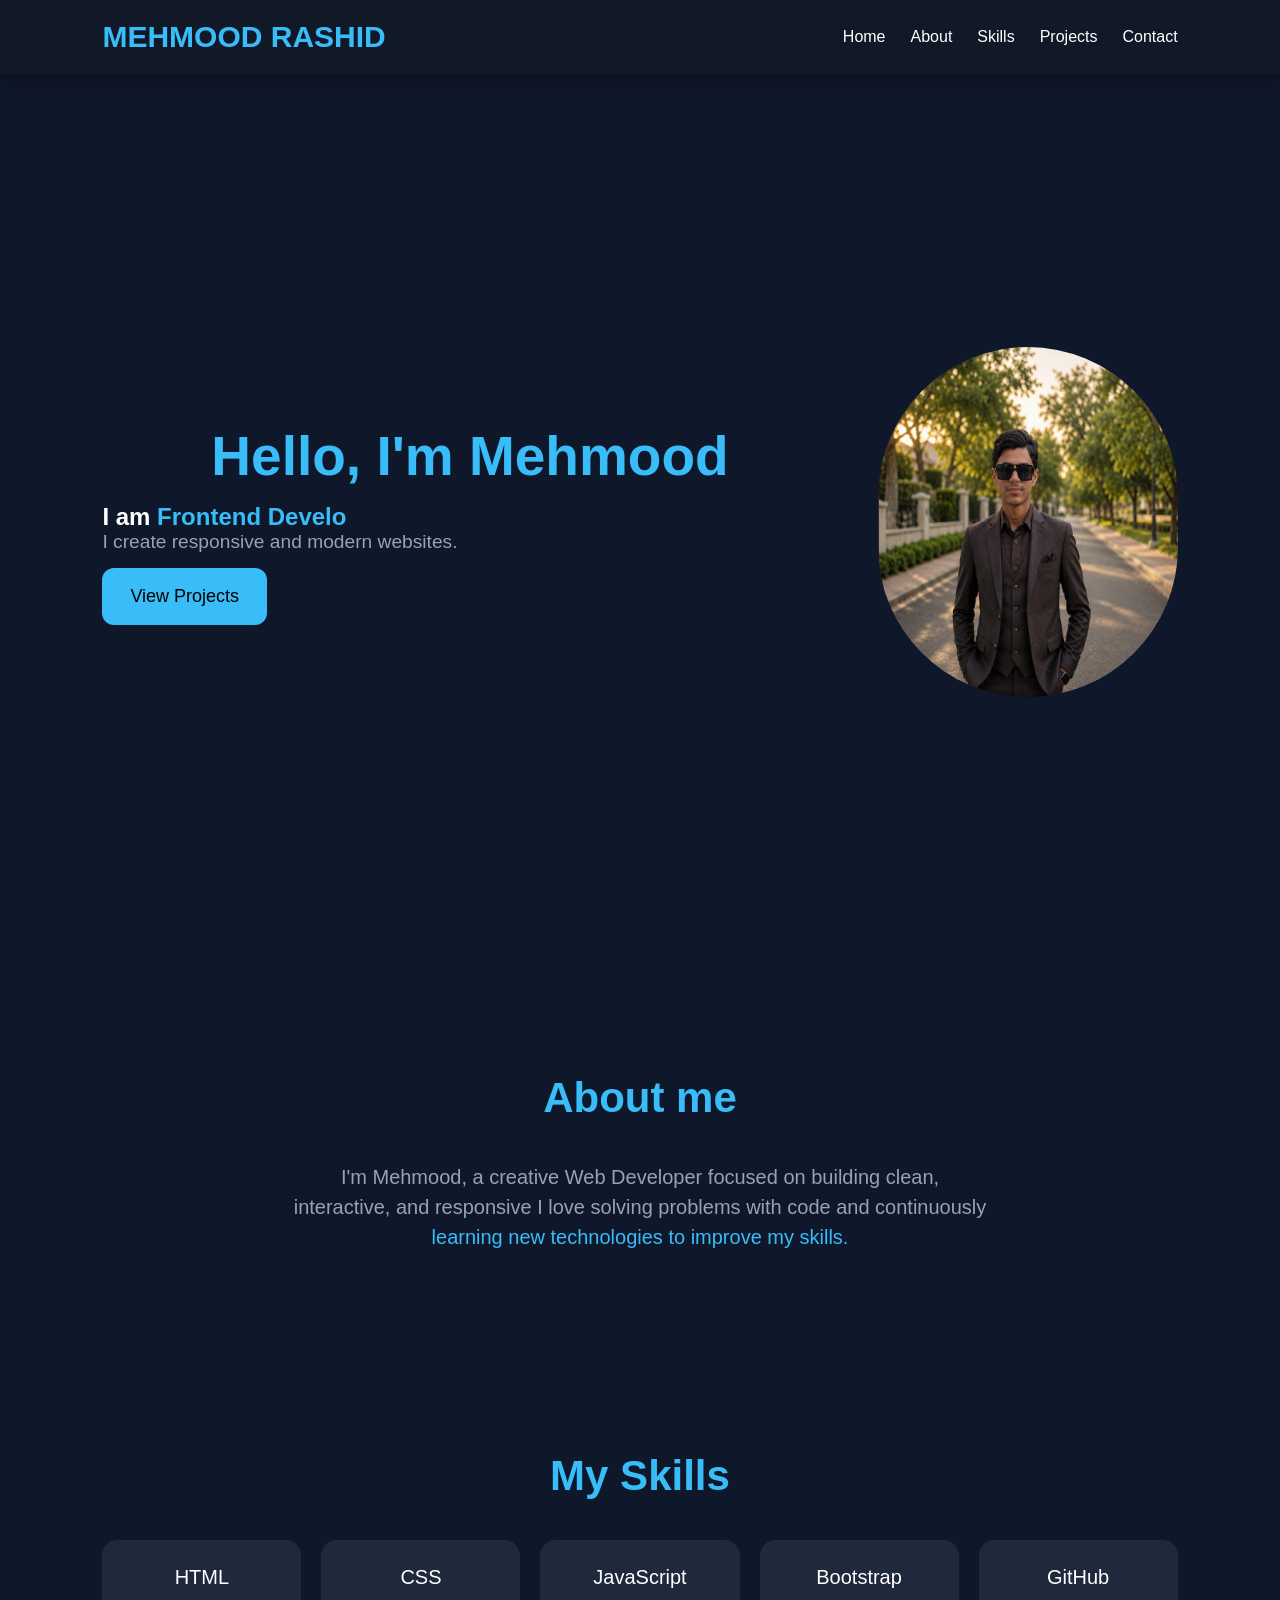
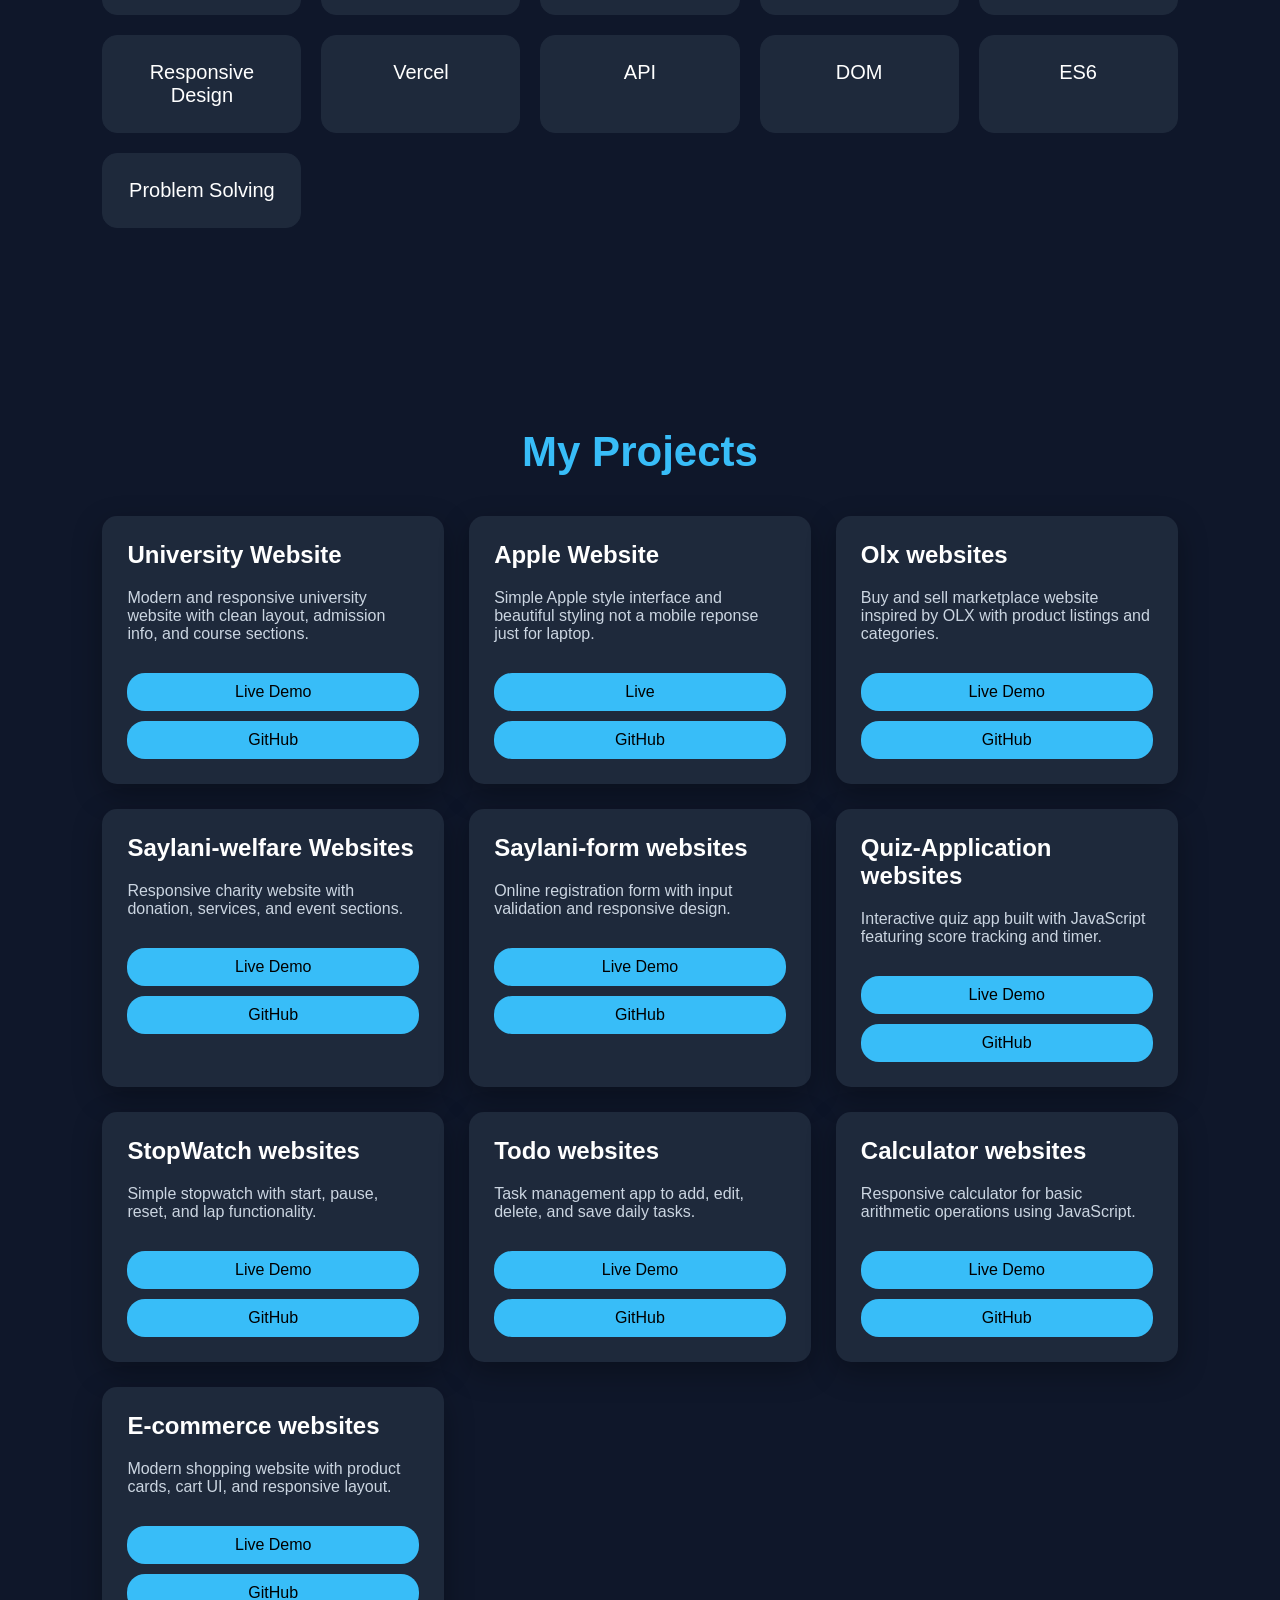
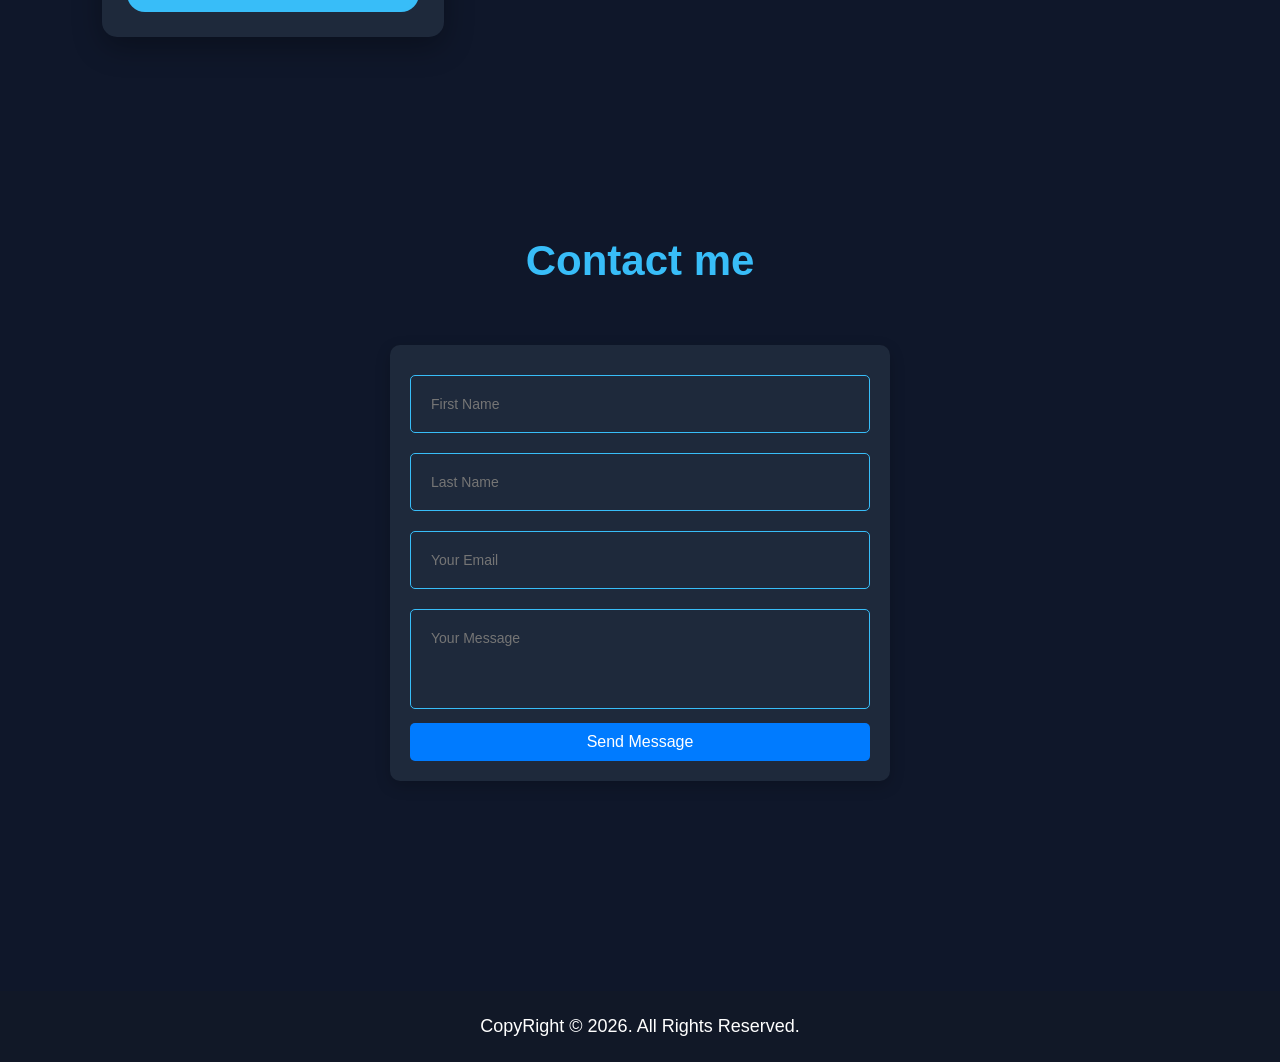
==== index.html @ 0c6c3f97 "clean portfolio update" ====
<!DOCTYPE html>
<html lang="en">

<head>
    <meta charset="UTF-8">
    <meta name="viewport" content="width=device-width, initial-scale=1.0">
    <title>Mehmood Portfolio</title>
    <link rel="stylesheet" href="style.css">
</head>

<body>

    <!-- Navbar -->
    <nav class="navbar">
        <h2> <span>MEHMOOD RASHID</span></h2>
        <ul id="menu">
            <li><a href="#home">Home</a></li>
            <li><a href="#about">About</a></li>
            <li><a href="#skills">Skills</a></li>
            <li><a href="#projects">Projects</a></li>
            <li><a href="#contact">Contact</a></li>
        </ul>
        <button onclick="toggleMenu()" class="toggelbtn">☰</button>

    </nav>

    <!-- Hero -->
    <section class="hero" id="home">
        <div class="left">

            <h1>Hello, I'm Mehmood</h1>
            <h2>I am <span id="text"></span></h2>
            <p>I create responsive and modern websites.</p>
            <a href="#projects" class="btn">View Projects</a>
        </div>

        <div class="right">
            <img src="./images/247036515.png">
        </div>
    </section>

    <section class="about" id="about">
        <h1>About me</h1>
        <p>I'm Mehmood, a creative Web Developer focused on building clean, interactive, and responsive I love solving
            problems with code and continuously <span>learning new technologies to improve my skills.</span>
        </p>
    </section>

    <section class="skills" id="skills">
        <h1>My Skills</h1>
        <div class="box-parent">
            <div class="box">HTML</div>
            <div class="box">CSS</div>
            <div class="box">JavaScript</div>
            <div class="box">Bootstrap</div>
            <div class="box">GitHub</div>
            <div class="box">Responsive Design</div>
            <div class="box">Vercel</div>
            <div class="box">API</div>
            <div class="box">DOM</div>
            <div class="box">ES6</div>
            <div class="box">Problem Solving</div>
        </div>
    </section>

    <section id="projects" class="projects">
        <h1>My Projects</h1>
        <div class="projects-parent">
            <div class="card">
                <h2>University Website</h2>
                <p>
                    Modern and responsive university website with clean layout, admission info, and course sections.</p>
                <a href="https://universitywebsites-sigma.vercel.app/" target="_blank" rel="noopener noreferrer">Live
                    Demo</a>
                <a href="https://github.com/mehmoodkhan308/HTML-AND-CSS-WEBSITES-ONLY/tree/main/university%20website"
                    target="_blank" rel="noopener noreferrer">GitHub</a>
            </div>

            <div class="card">
                <h2>Apple Website</h2>
                <p>Simple Apple style interface and beautiful styling not a mobile reponse just for laptop.
                </p>
                <a href="https://applecom-website.vercel.app/" target="_blank" rel="noopener noreferrer">Live</a>
                <a href="https://github.com/kashifkhanzada65/HTML-CSS-WEBSITES/tree/main/Apple" target="_blank"
                    rel="noopener noreferrer">GitHub</a>

            </div>

            <div class="card">
                <h2>Olx websites</h2>
                <p>Buy and sell marketplace website inspired by OLX with product listings and categories.</p>
                <a href="https://olxwebsites.vercel.app/" target="_blank" rel="noopener noreferrer">Live Demo</a>
                <a href="https://github.com/mehmoodkhan308/HTML-AND-CSS-WEBSITES-ONLY/tree/main/OLX.COM%24%24"
                    target="_blank" rel="noopener noreferrer">GitHub</a>
            </div>

            <div class="card">
                <h2>Saylani-welfare Websites</h2>
                <p>Responsive charity website with donation, services, and event sections.</p>
                <a href="https://saylani-welfare-website.vercel.app/" target="_blank" rel="noopener noreferrer">Live
                    Demo</a>
                <a href="https://github.com/mehmoodkhan308/HTML-AND-CSS-WEBSITES-ONLY/tree/main/saylani%20welfare"
                    target="_blank" rel="noopener noreferrer">GitHub</a>
            </div>

            <div class="card">
                <h2>Saylani-form websites</h2>
                <p>Online registration form with input validation and responsive design.</p>
                <a href="https://saylani-form-theta.vercel.app/" target="_blank" rel="noopener noreferrer">Live Demo</a>
                <a href="https://github.com/mehmoodkhan308/HTML-AND-CSS-WEBSITES-ONLY/tree/main/Saylani%20form"
                    target="_blank" rel="noopener noreferrer">GitHub</a>
            </div>


            <div class="card">
                <h2>Quiz-Application websites</h2>
                <p>Interactive quiz app built with JavaScript featuring score tracking and timer.</p>
                <a href="https://quizwebsites.vercel.app/" target="_blank" rel="noopener noreferrer">Live Demo</a>
                <a href="https://github.com/mehmoodkhan308/HTML-OR-CSS-AND-JAVASCRIPT/tree/main/Quiz%20Application"
                    target="_blank" rel="noopener noreferrer">GitHub</a>
            </div>


            <div class="card">
                <h2>StopWatch websites</h2>
                <p>Simple stopwatch with start, pause, reset, and lap functionality.</p>
                <a href="https://stopwatchwebsites.vercel.app/" target="_blank" rel="noopener noreferrer">Live Demo</a>
                <a href="https://github.com/mehmoodkhan308/HTML-OR-CSS-AND-JAVASCRIPT/tree/main/StopWatch"
                    target="_blank" rel="noopener noreferrer">GitHub</a>
            </div>

            <div class="card">
                <h2>Todo websites</h2>
                <p>Task management app to add, edit, delete, and save daily tasks.</p>
                <a href="https://todowebsites.vercel.app/" target="_blank" rel="noopener noreferrer">Live Demo</a>
                <a href="https://github.com/mehmoodkhan308/HTML-OR-CSS-AND-JAVASCRIPT/tree/main/Todo%20websites"
                    target="_blank" rel="noopener noreferrer">GitHub</a>
            </div>



            <div class="card">
                <h2>Calculator websites</h2>
                <p>Responsive calculator for basic arithmetic operations using JavaScript.</p>
                <a href="https://calculator-websites.vercel.app/" target="_blank" rel="noopener noreferrer">Live
                    Demo</a>
                <a href="https://github.com/mehmoodkhan308/HTML-OR-CSS-AND-JAVASCRIPT/tree/main/calculator"
                    target="_blank" rel="noopener noreferrer">GitHub</a>
            </div>


            <div class="card">
                <h2>E-commerce websites</h2>
                <p>Modern shopping website with product cards, cart UI, and responsive layout.</p>
                <a href="https://e-comers-websites.vercel.app/" target="_blank" rel="noopener noreferrer">Live Demo</a>
                <a href="https://github.com/mehmoodkhan308/HTML-OR-CSS-AND-JAVASCRIPT/tree/main/e%20comers%20websites"
                    target="_blank" rel="noopener noreferrer">GitHub</a>
            </div>
        </div>
    </section>















    <!-- contact -->
    <section id="contact">
        <h1>Contact me</h1>
        <form action="https://formspree.io/f/mlgazkve" method="POST">

            <input type="text" name="firstName" placeholder="First Name" required>

            <input type="text" name="lastName" placeholder="Last Name" required>

            <input type="email" name="email" placeholder="Your Email" required>

            <textarea name="message" placeholder="Your Message" required></textarea>

            <button type="submit">Send Message</button>





        </form>
    </section>

    <footer>
        <p>CopyRight © 2026. All Rights Reserved.</p>
    </footer>




</body>
<script src="app.js"></script>

</html>
---- style.css ----
* {
    margin: 0px;
    padding: 0px;
    box-sizing: border-box;
    font-family: Arial, Helvetica, sans-serif;
    scroll-behavior: smooth;
}

body {
    background: #0f172a;
    color: white;
}

/* navbar */
nav {
    display: flex;
    justify-content: space-between;
    align-items: center;
    z-index: 1000;
    padding: 20px 8%;
    position: sticky;
    top: 0;
    backdrop-filter: blur(10px);
    background: #111827;
    box-shadow: 0 5px 20px rgba(0, 0, 0, 0.3);
}

.logo {
    color: gold;
}

nav ul {
    display: flex;
    list-style: none;
    gap: 25px;

}

nav ul li a {
    text-decoration: none;
    color: white;

}

nav ul li a:hover {
    color: #38bdf8;
}

nav h2 {
    font-size: 30px;
    color: #38bdf8;
}

/* hero */
.hero {
    display: flex;
    justify-content: space-between;
    align-items: center;
    padding: 0px 8%;
    min-height: 100vh;
    flex-wrap: wrap;
    gap: 40px;

}

.left h1 {
    font-size: 55px;
    color: #38bdf8;
    margin-bottom: 15px;
    padding: 0px 30px;
}

.right img {
    width: 300px;
    border-radius: 300px;
    max-width: 100%;
    height: 350px;



}

.left {
    flex: 1;
}

.left h3 {
    font-size: x-large;
    margin-bottom: 15px;
    color: #cbd5e1;
}

.left span {
    color: #38bdf8;
}

.left p {
    font-size: larger;
    color: #94a3b8;
    margin-bottom: 15px;
}

.btn {
    display: inline-block;
    padding: 18px 28px;
    background: #38bdf8;
    border-radius: 12px;
    text-decoration: none;
    color: black;
    font-size: 18px;
    transition: .3s;

}

.btn:hover {
    transform: scale(1.05);
}

span {
    color: #38bdf8;
}

/* section */
section {
    padding: 100px 8%;
}

section h1 {
    text-align: center;
    font-size: 42px;
    margin-bottom: 40px;
    color: #38bdf8;
}

.about p {
    color: #94a3b8;
    margin: auto;
    max-width: 700px;
    text-align: center;
    font-size: 20px;
    line-height: 1.5;


}

/* about */
.section {
    padding: 28px 8%;
}


.box-parent {
    display: grid;
    grid-template-columns: repeat(auto-fit, minmax(180px, 1fr));
    gap: 20px;
}

.box {
    border: 1px solid #1e293b;
    border-radius: 15px;
    text-align: center;
    padding: 25px;
    background: #1e293b;
    width: 100%;
    font-size: 20px;
    transition: .3s;

}

.box:hover {
    background: #38bdf8;
    transform: translateY(-10px);
}

/* projects */
.projects-parent {
    display: grid;
    grid-template-columns: repeat(auto-fit, minmax(280px, 1fr));
    gap: 25px;
}


.card {
    background: #1e293b;
    padding: 25px;
    border-radius: 15px;
    transition: .3s;
    box-shadow: 0px 10px 30px rgba(0, 0, 0, 0.3);

}

.card:hover {
    transform: translateY(-10px);
}

.card h2 {
    margin-bottom: 20px;
}

.card p {
    color: #cbd5e1;
    margin-bottom: 20px;
}

.card a {
    display: inline-block;
    text-decoration: none;
    padding: 10px 18px;
    background: #38bdf8;
    color: black;
    margin-right: 10px;
    margin-top: 10px;
    border-radius: 18px;
    width: 100%;
    text-align: center;
}

/* Form box */
form {
    max-width: 500px;
    width: 100%;
    margin: 60px auto;
    background: #1e293b;
    padding: 20px;
    border-radius: 10px;
    box-shadow: 0 5px 15px rgba(0, 0, 0, 0.2);

}




/* Inputs + textarea */
input,
textarea {
    width: 100%;
    margin: 10px 0;
    padding: 20px;
    border: 1px solid #38bdf8;
    border-radius: 5px;
    font-size: 14px;
    background: #1e293b;
    color: white;
}

/* Textarea height */
textarea {
    height: 100px;
    resize: none;

}

/* Button */
button {
    width: 100%;
    padding: 10px;
    background: #007BFF;
    color: white;
    border: none;
    border-radius: 5px;
    font-size: 16px;
    cursor: pointer;
}

button:hover {
    background: #38bdf8;
    transform: scale(1.05);
}


.toggelbtn {
    display: none;
    background: none;
    font-size: 28px;
    border: none;
    cursor: pointer;
    width: auto;
    color: white;


}


footer {
    background: #111827;
    padding: 25px;
    text-align: center;
    font-size: 18px;
    margin-top: 50px;
}


#text {
    color: #38bdf8;
    font-weight: bold;
}



@media(max-width:768px) {

    .navbar ul {
        position: absolute;
        top: 0;
        right: -260px;
        width: 200px;
        height: 100vh;
        background: #1e293b;
        flex-direction: column;
        padding-top: 40px;
        gap: 20px;
        transition: 0.4s ease;
        z-index: 999;
        text-align: center;
    }

    /* when active */
    .navbar ul.show {
        right: 0px;
    }

    .toggelbtn {
        display: block;
        z-index: 1000;
    }
}
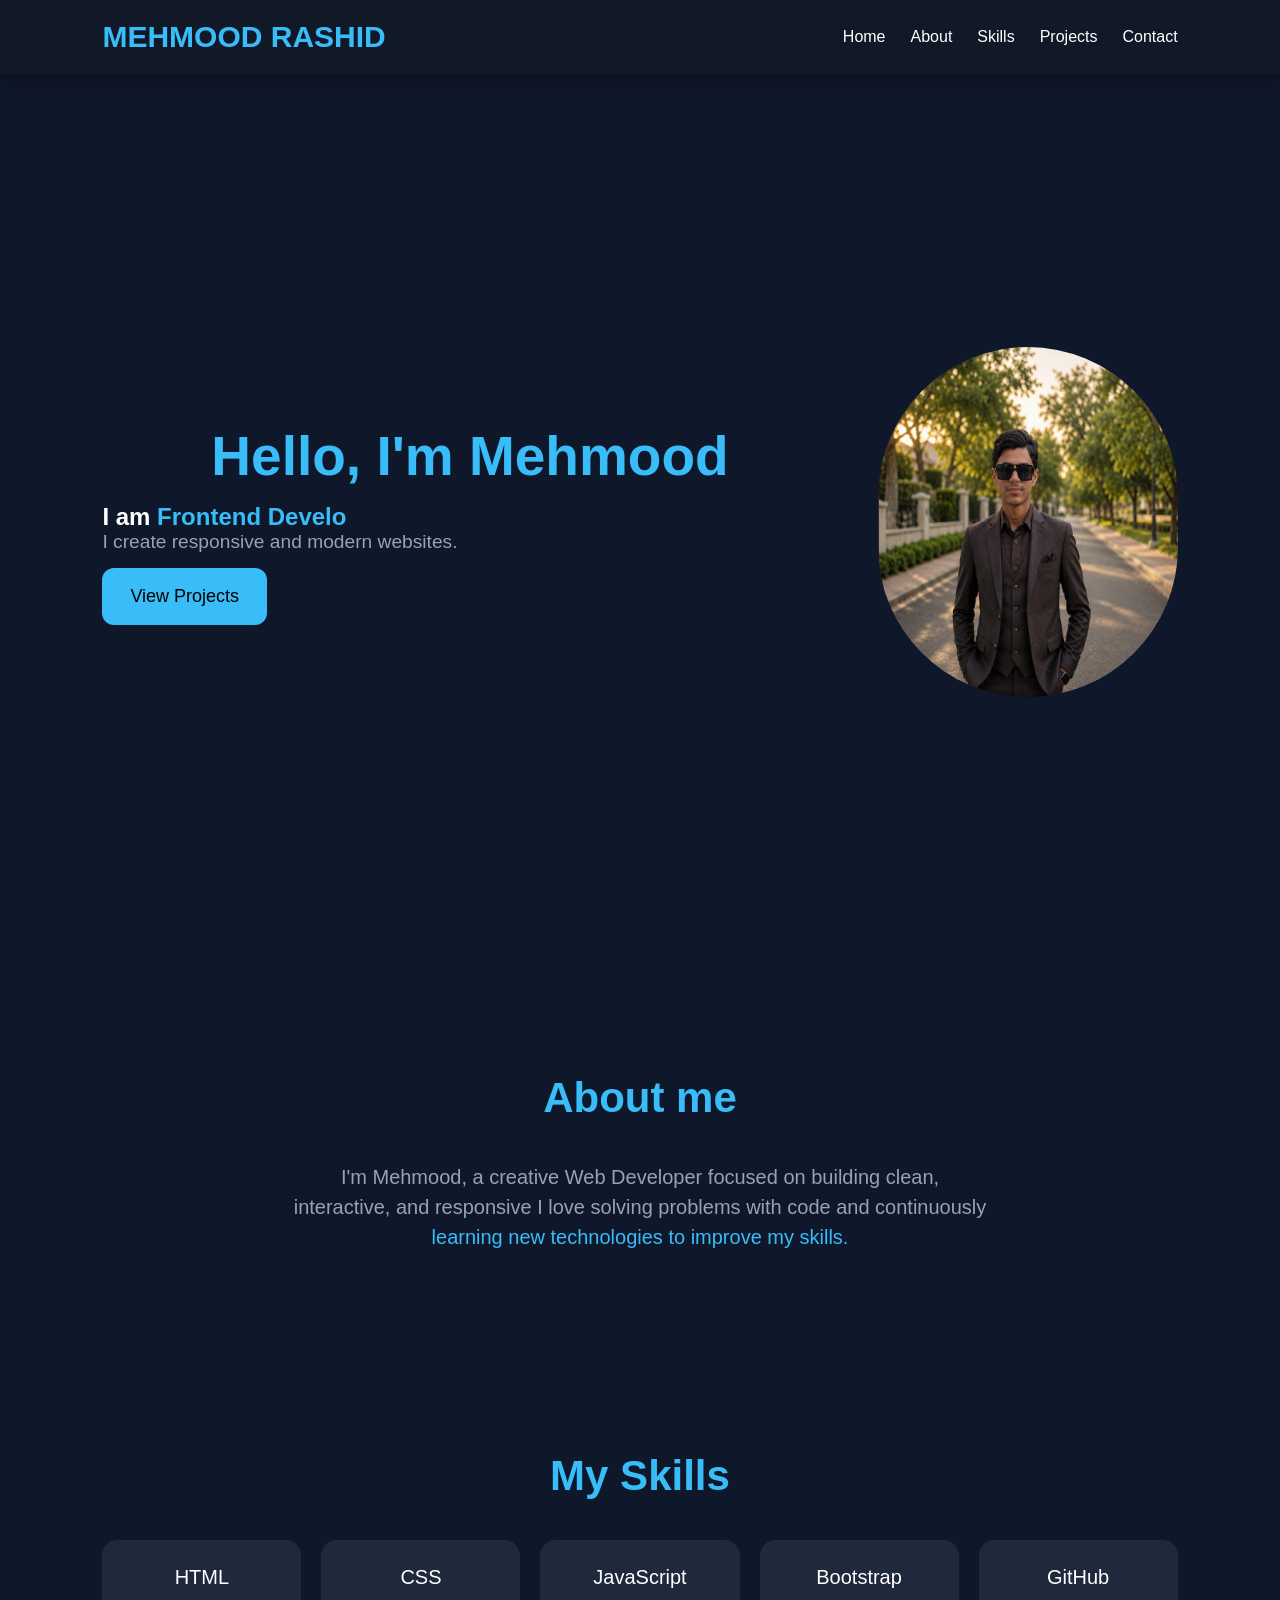
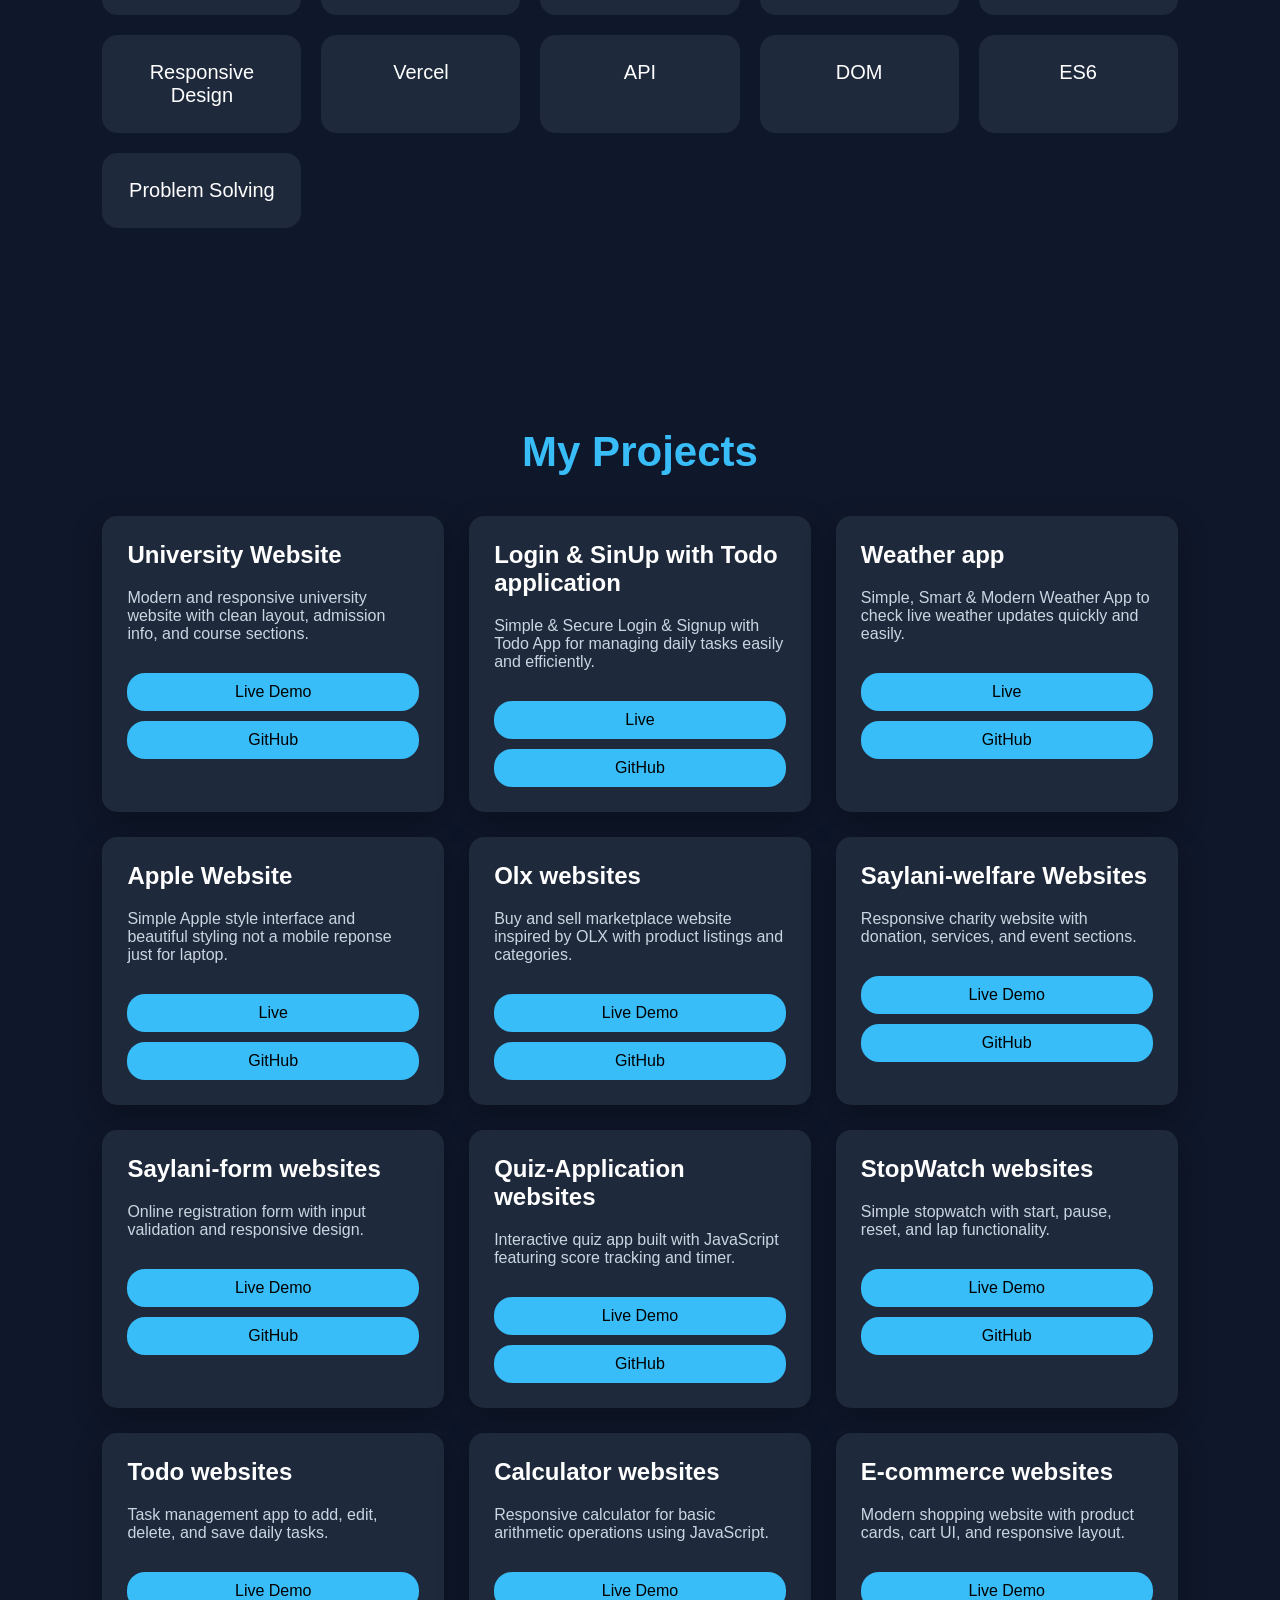
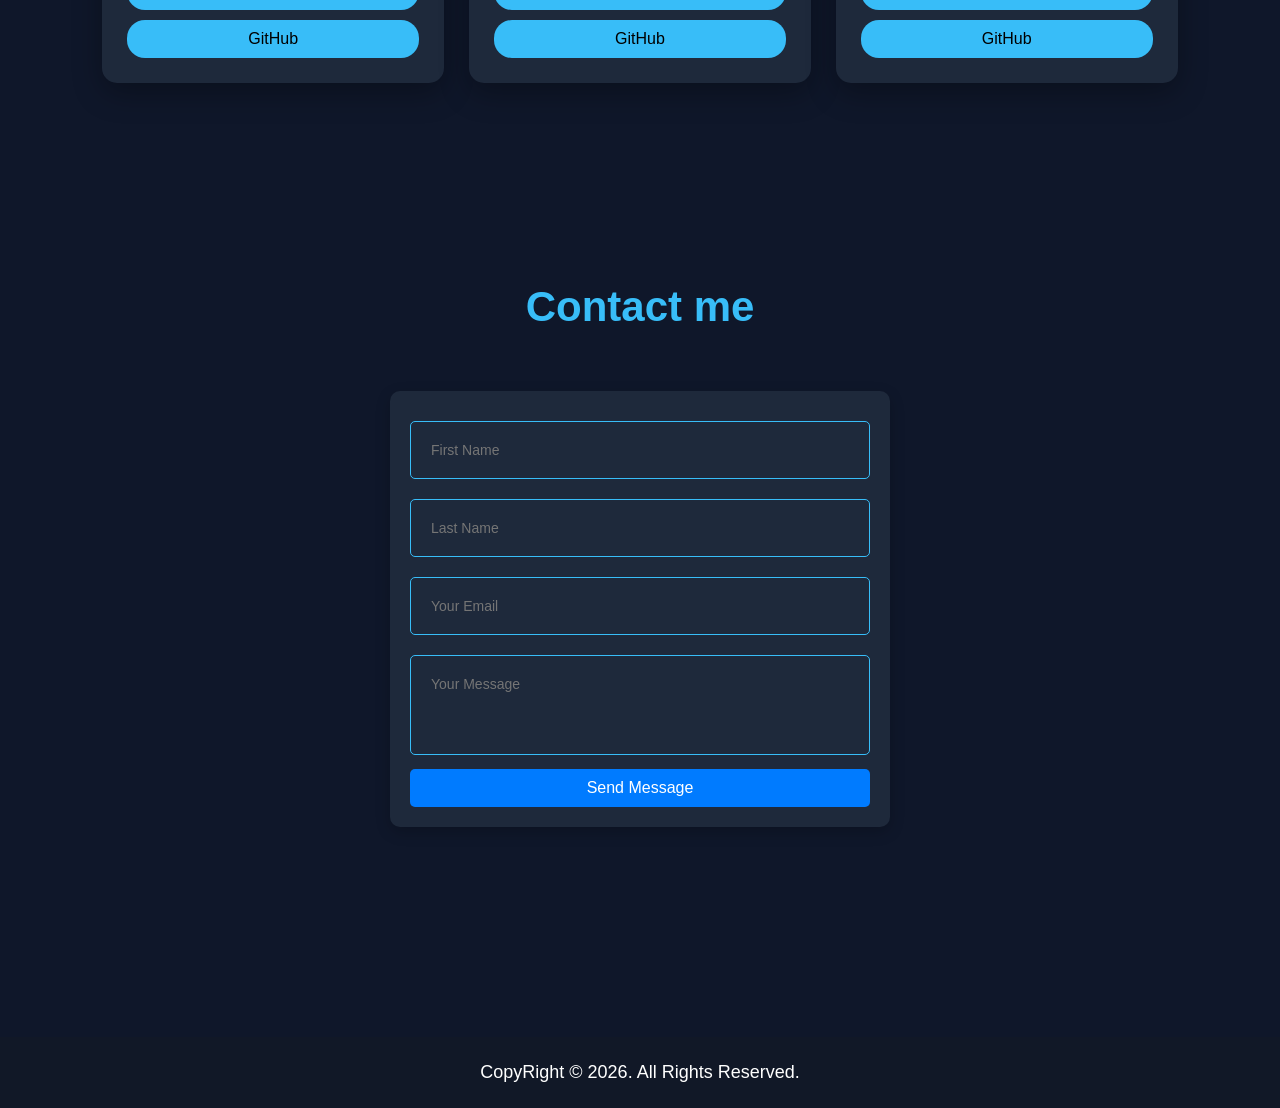
==== commit ff130a25: "update websites" ====
--- a/index.html
+++ b/index.html
@@ -76,6 +76,29 @@
                     target="_blank" rel="noopener noreferrer">GitHub</a>
             </div>
 
+
+  <div class="card">
+                <h2>Login & SinUp with Todo application</h2>
+                <p>Simple & Secure Login & Signup with Todo App for managing daily tasks easily and efficiently.
+                </p>
+                <a href="https://todo-application-with-login-sinup.vercel.app/" target="_blank" rel="noopener noreferrer">Live</a>
+                <a href="https://github.com/mehmoodkhan308/Todo-Application-with-login-sinup-" target="_blank"
+                    rel="noopener noreferrer">GitHub</a>
+
+            </div>
+
+
+              <div class="card">
+                <h2>Weather app</h2>
+                <p>Simple, Smart & Modern Weather App to check live weather updates quickly and easily.
+                </p>
+                <a href="https://weather-app-psi-seven-99.vercel.app/" target="_blank" rel="noopener noreferrer">Live</a>
+                <a href="https://github.com/mehmoodkhan308/Weather-app" target="_blank"
+                    rel="noopener noreferrer">GitHub</a>
+
+            </div>
+
+
             <div class="card">
                 <h2>Apple Website</h2>
                 <p>Simple Apple style interface and beautiful styling not a mobile reponse just for laptop.
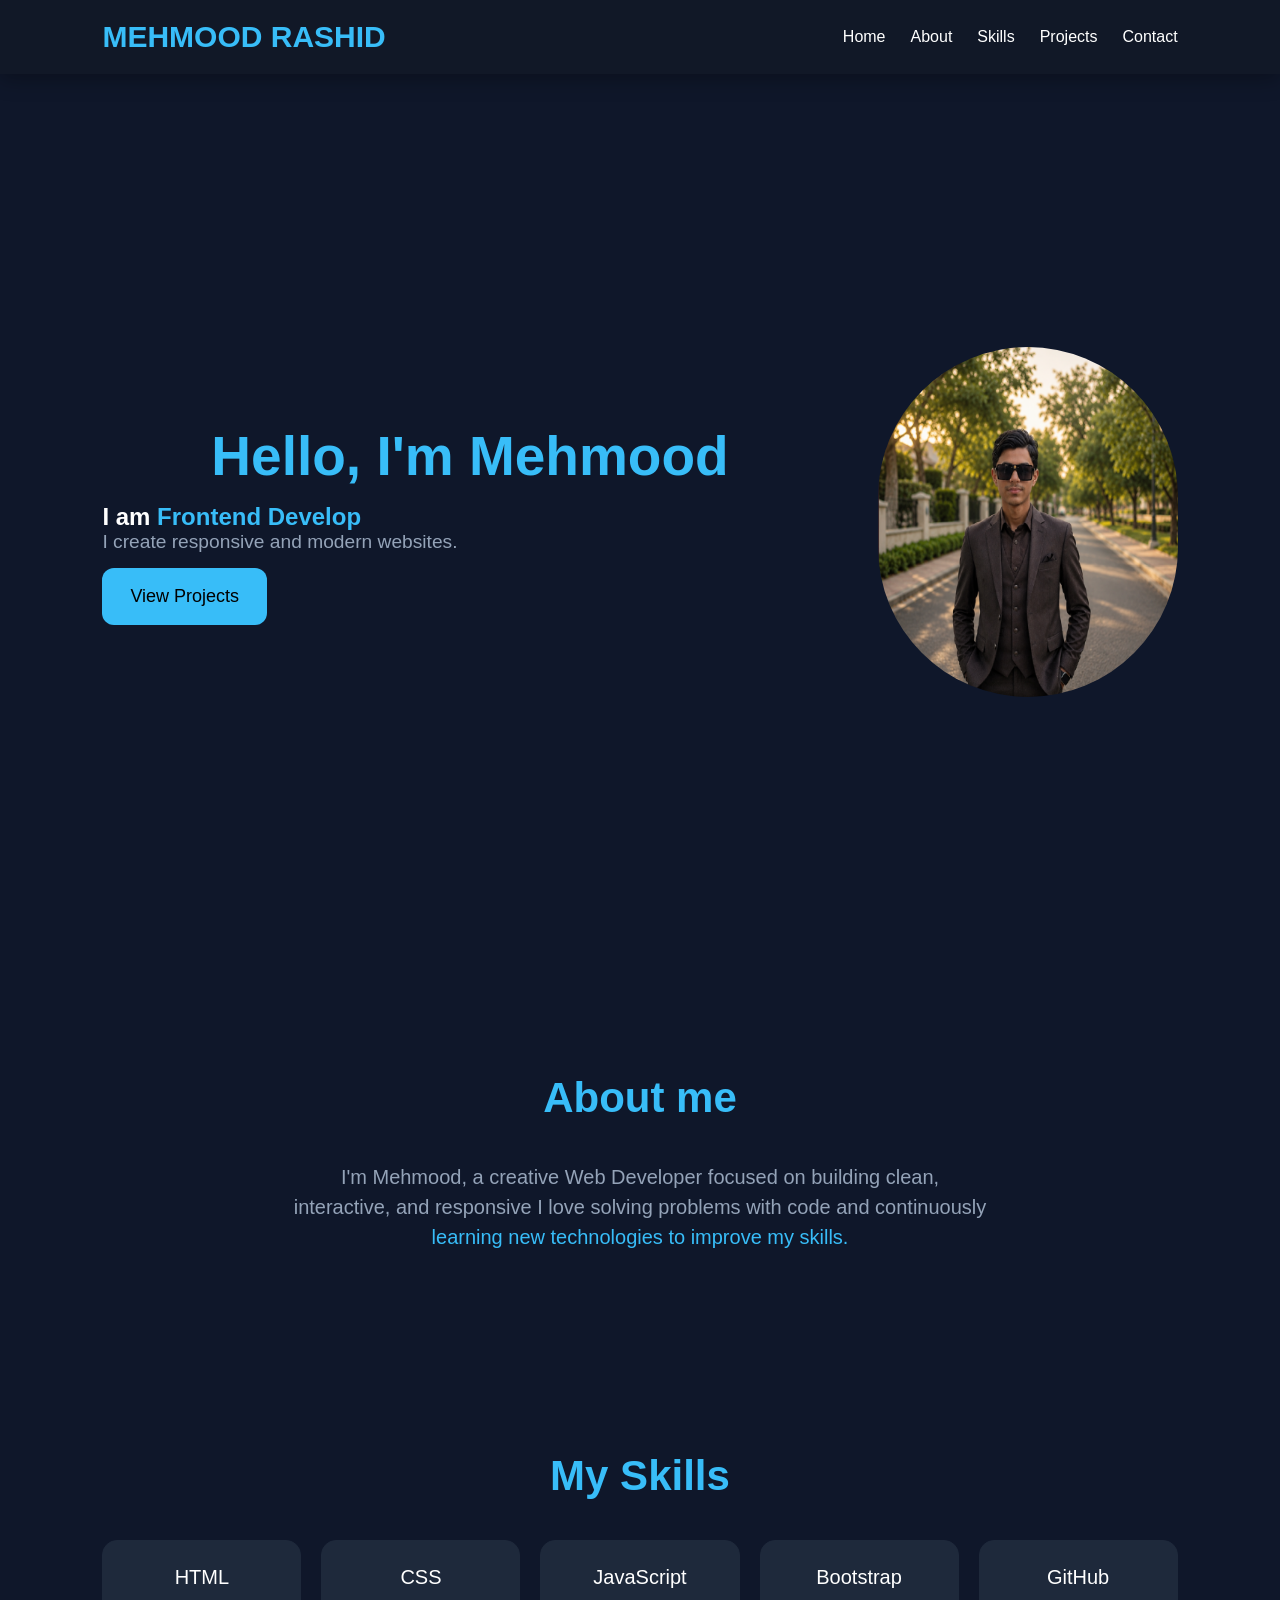
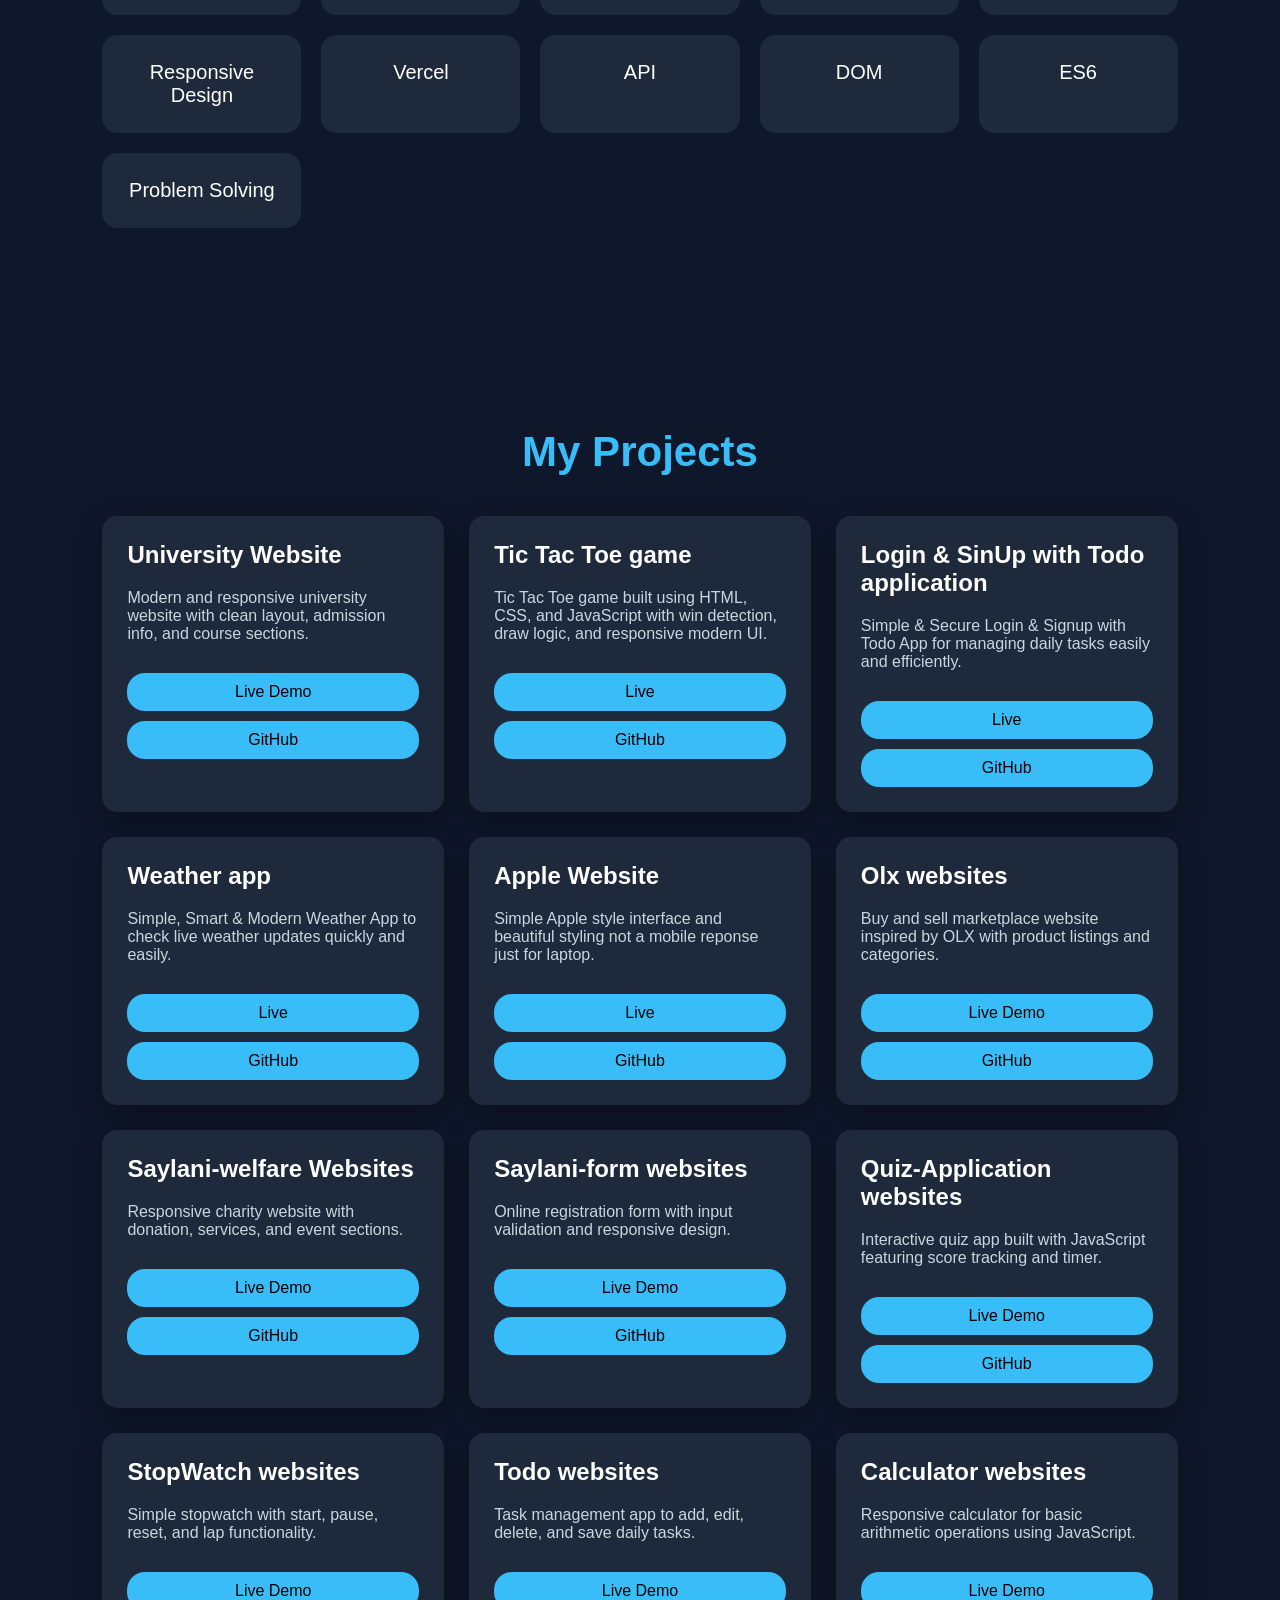
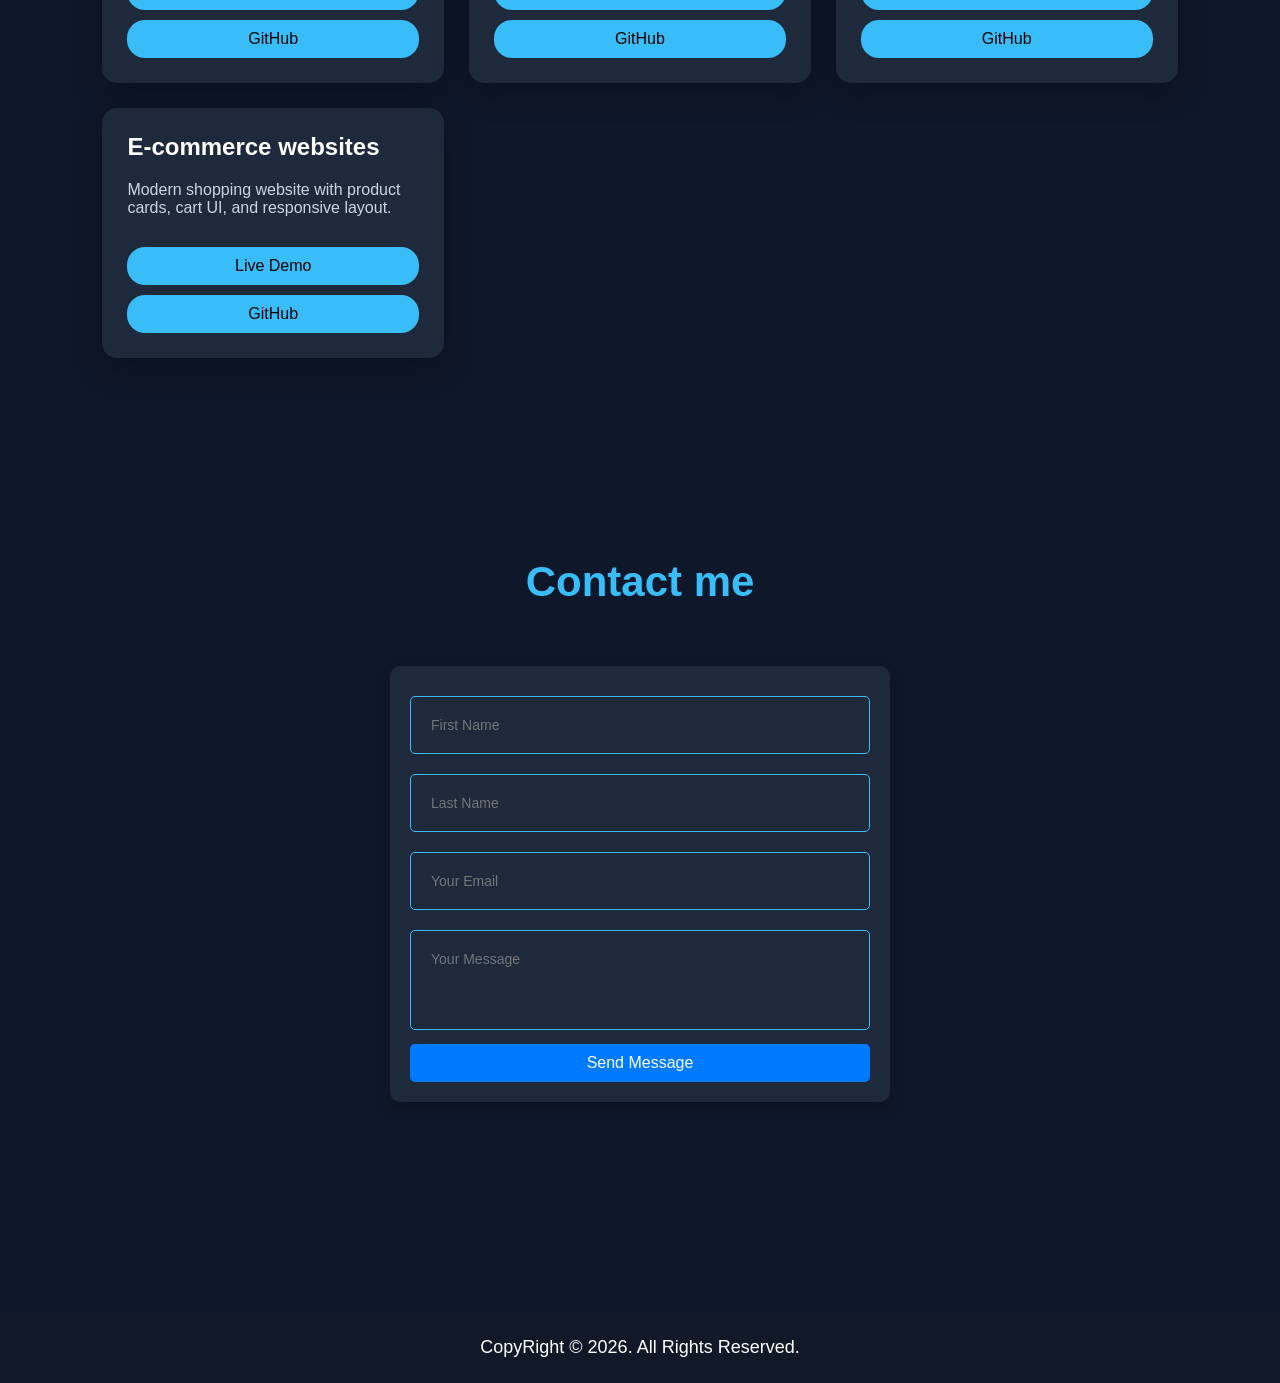
==== commit 728bba0c: "update" ====
--- a/index.html
+++ b/index.html
@@ -76,23 +76,34 @@
                     target="_blank" rel="noopener noreferrer">GitHub</a>
             </div>
 
-
-  <div class="card">
+            <div class="card">
+                <h2>Tic Tac Toe game    </h2>
+                <p>Tic Tac Toe game built using HTML, CSS, and JavaScript with win detection, draw logic, and responsive modern UI.
+                </p>
+                <a href="https://tic-tac-toe-game-seven-silk.vercel.app/" target="_blank"
+                    rel="noopener noreferrer">Live</a>
+                <a href="https://github.com/mehmoodkhan308/Tic-Tac-Toe-Game" target="_blank"
+                    rel="noopener noreferrer">GitHub</a>
+
+            </div>
+            <div class="card">
                 <h2>Login & SinUp with Todo application</h2>
                 <p>Simple & Secure Login & Signup with Todo App for managing daily tasks easily and efficiently.
                 </p>
-                <a href="https://todo-application-with-login-sinup.vercel.app/" target="_blank" rel="noopener noreferrer">Live</a>
+                <a href="https://todo-application-with-login-sinup.vercel.app/" target="_blank"
+                    rel="noopener noreferrer">Live</a>
                 <a href="https://github.com/mehmoodkhan308/Todo-Application-with-login-sinup-" target="_blank"
                     rel="noopener noreferrer">GitHub</a>
 
             </div>
 
 
-              <div class="card">
+            <div class="card">
                 <h2>Weather app</h2>
                 <p>Simple, Smart & Modern Weather App to check live weather updates quickly and easily.
                 </p>
-                <a href="https://weather-app-psi-seven-99.vercel.app/" target="_blank" rel="noopener noreferrer">Live</a>
+                <a href="https://weather-app-psi-seven-99.vercel.app/" target="_blank"
+                    rel="noopener noreferrer">Live</a>
                 <a href="https://github.com/mehmoodkhan308/Weather-app" target="_blank"
                     rel="noopener noreferrer">GitHub</a>
 
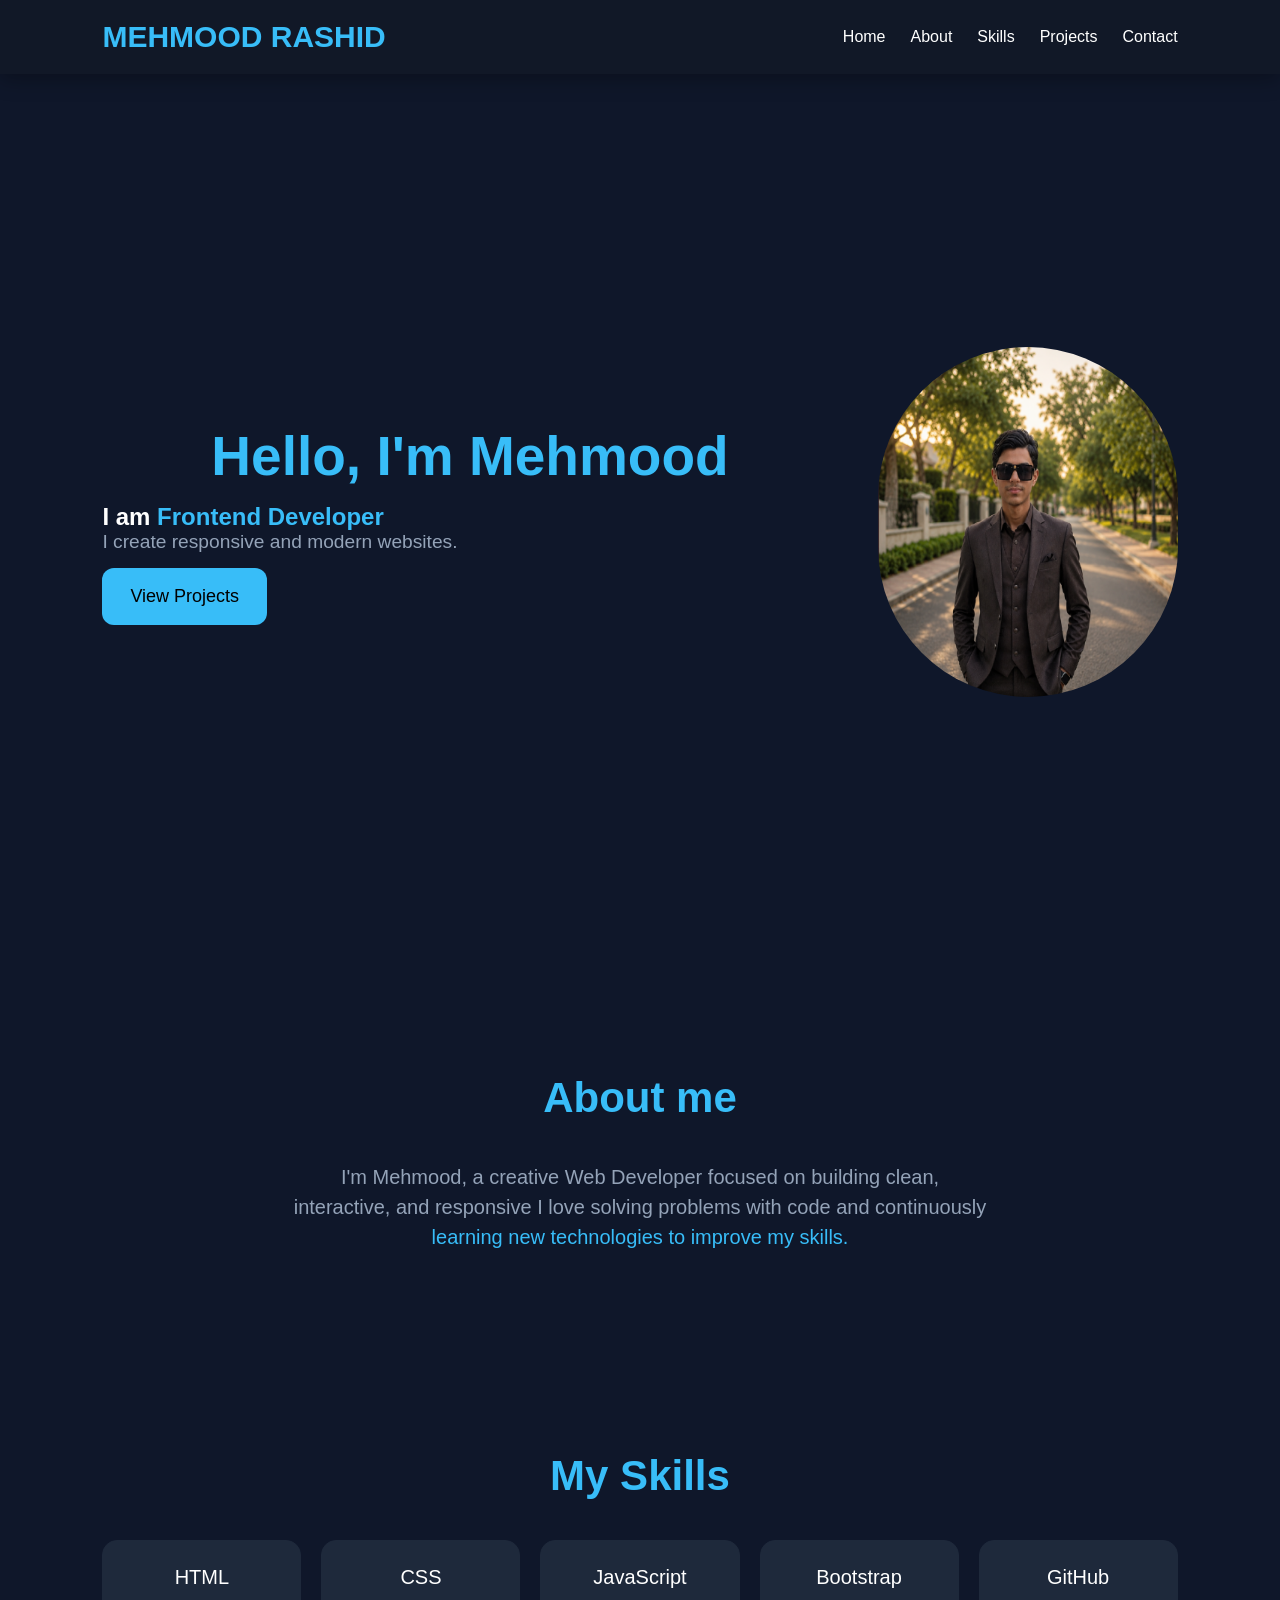
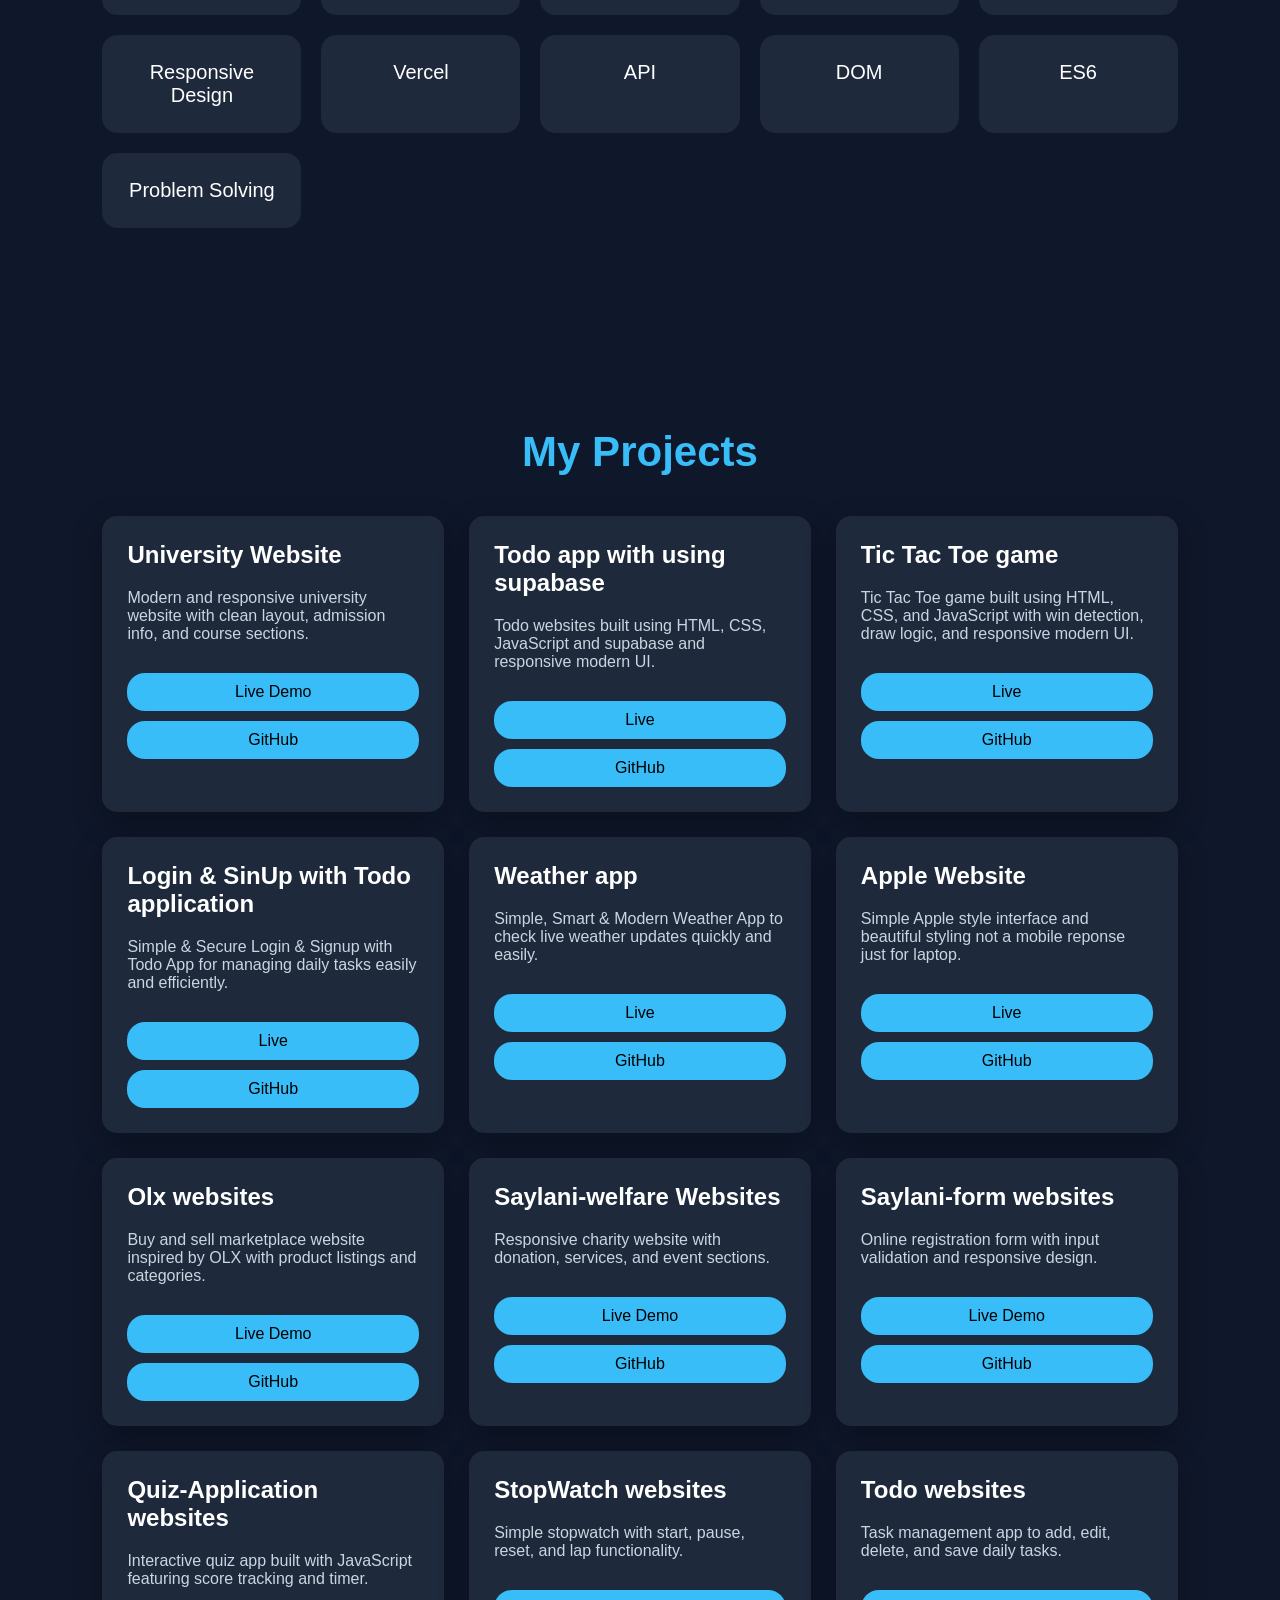
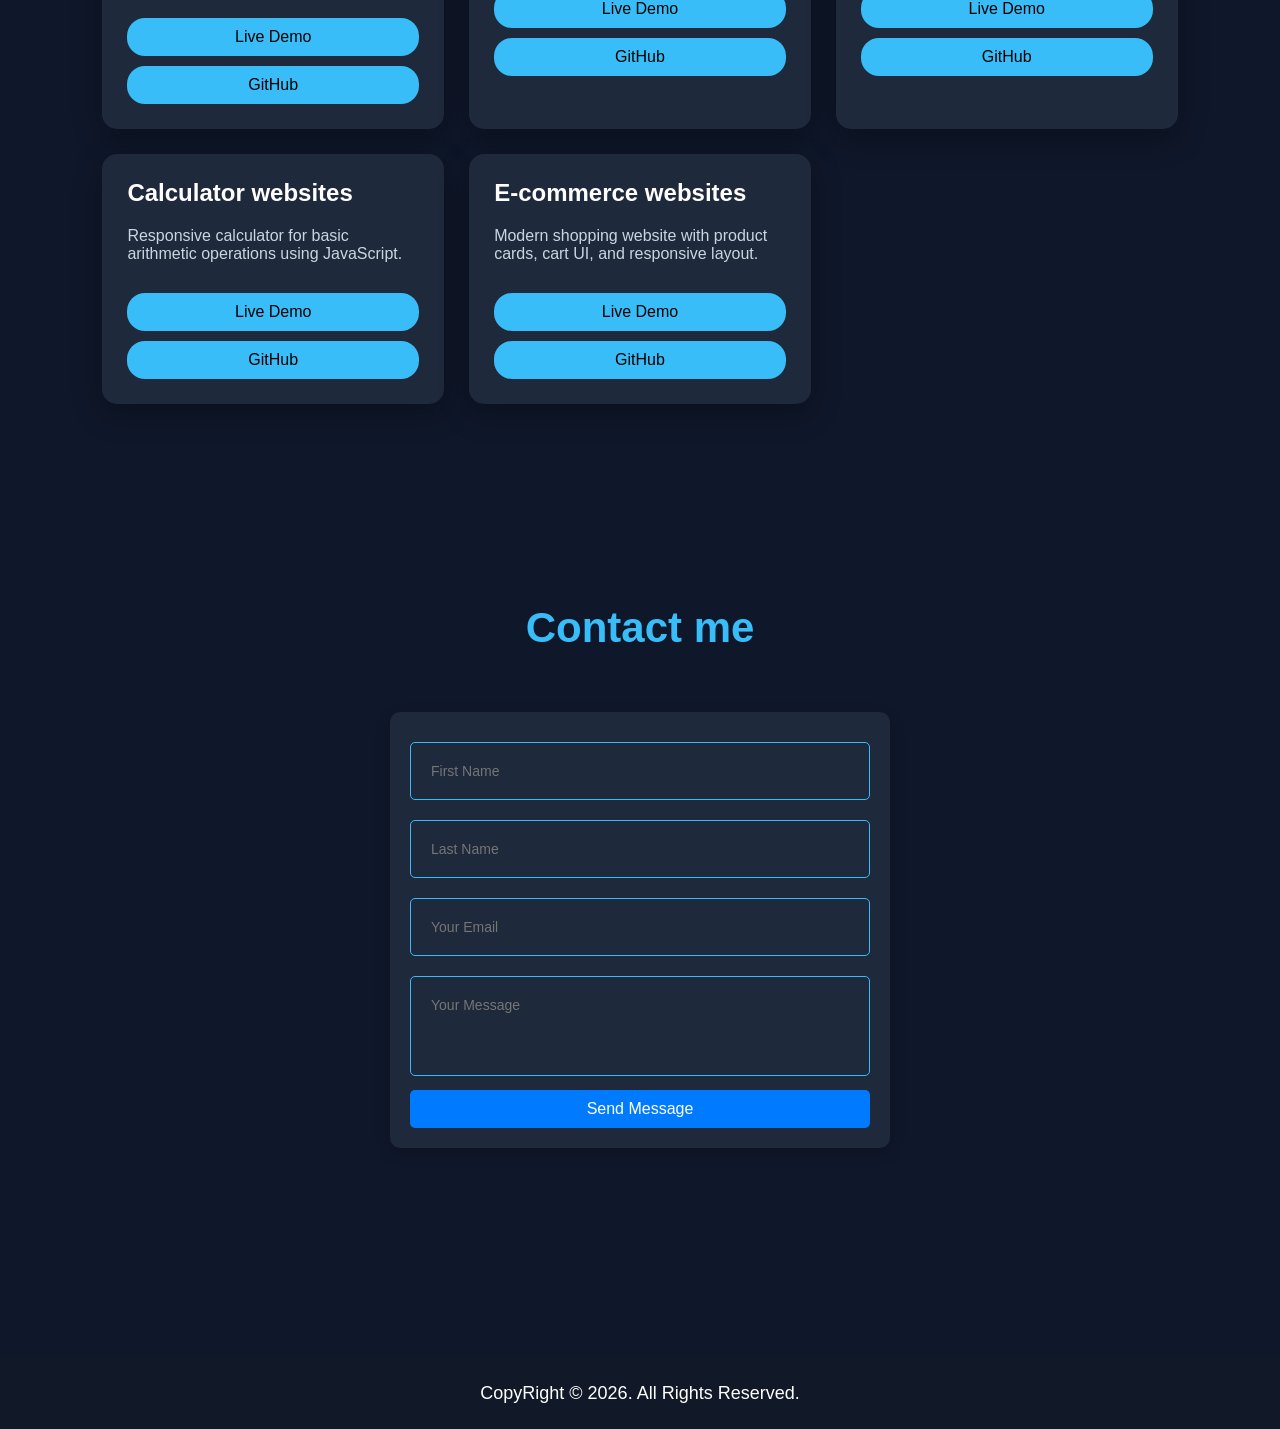
==== commit 1b98b953: "updated" ====
--- a/index.html
+++ b/index.html
@@ -76,6 +76,19 @@
                     target="_blank" rel="noopener noreferrer">GitHub</a>
             </div>
 
+   <div class="card">
+                <h2>Todo app with using supabase  </h2>
+                <p>Todo websites built using HTML, CSS, JavaScript and supabase and responsive modern UI.
+                </p>
+                <a href="https://supabase-seven-wine.vercel.app/" target="_blank"
+                    rel="noopener noreferrer">Live</a>
+                <a href="https://github.com/mehmoodkhan308/Supabase/tree/master/todo%20app%20with%20supabase" target="_blank"
+                    rel="noopener noreferrer">GitHub</a>
+
+            </div>
+
+
+
             <div class="card">
                 <h2>Tic Tac Toe game    </h2>
                 <p>Tic Tac Toe game built using HTML, CSS, and JavaScript with win detection, draw logic, and responsive modern UI.
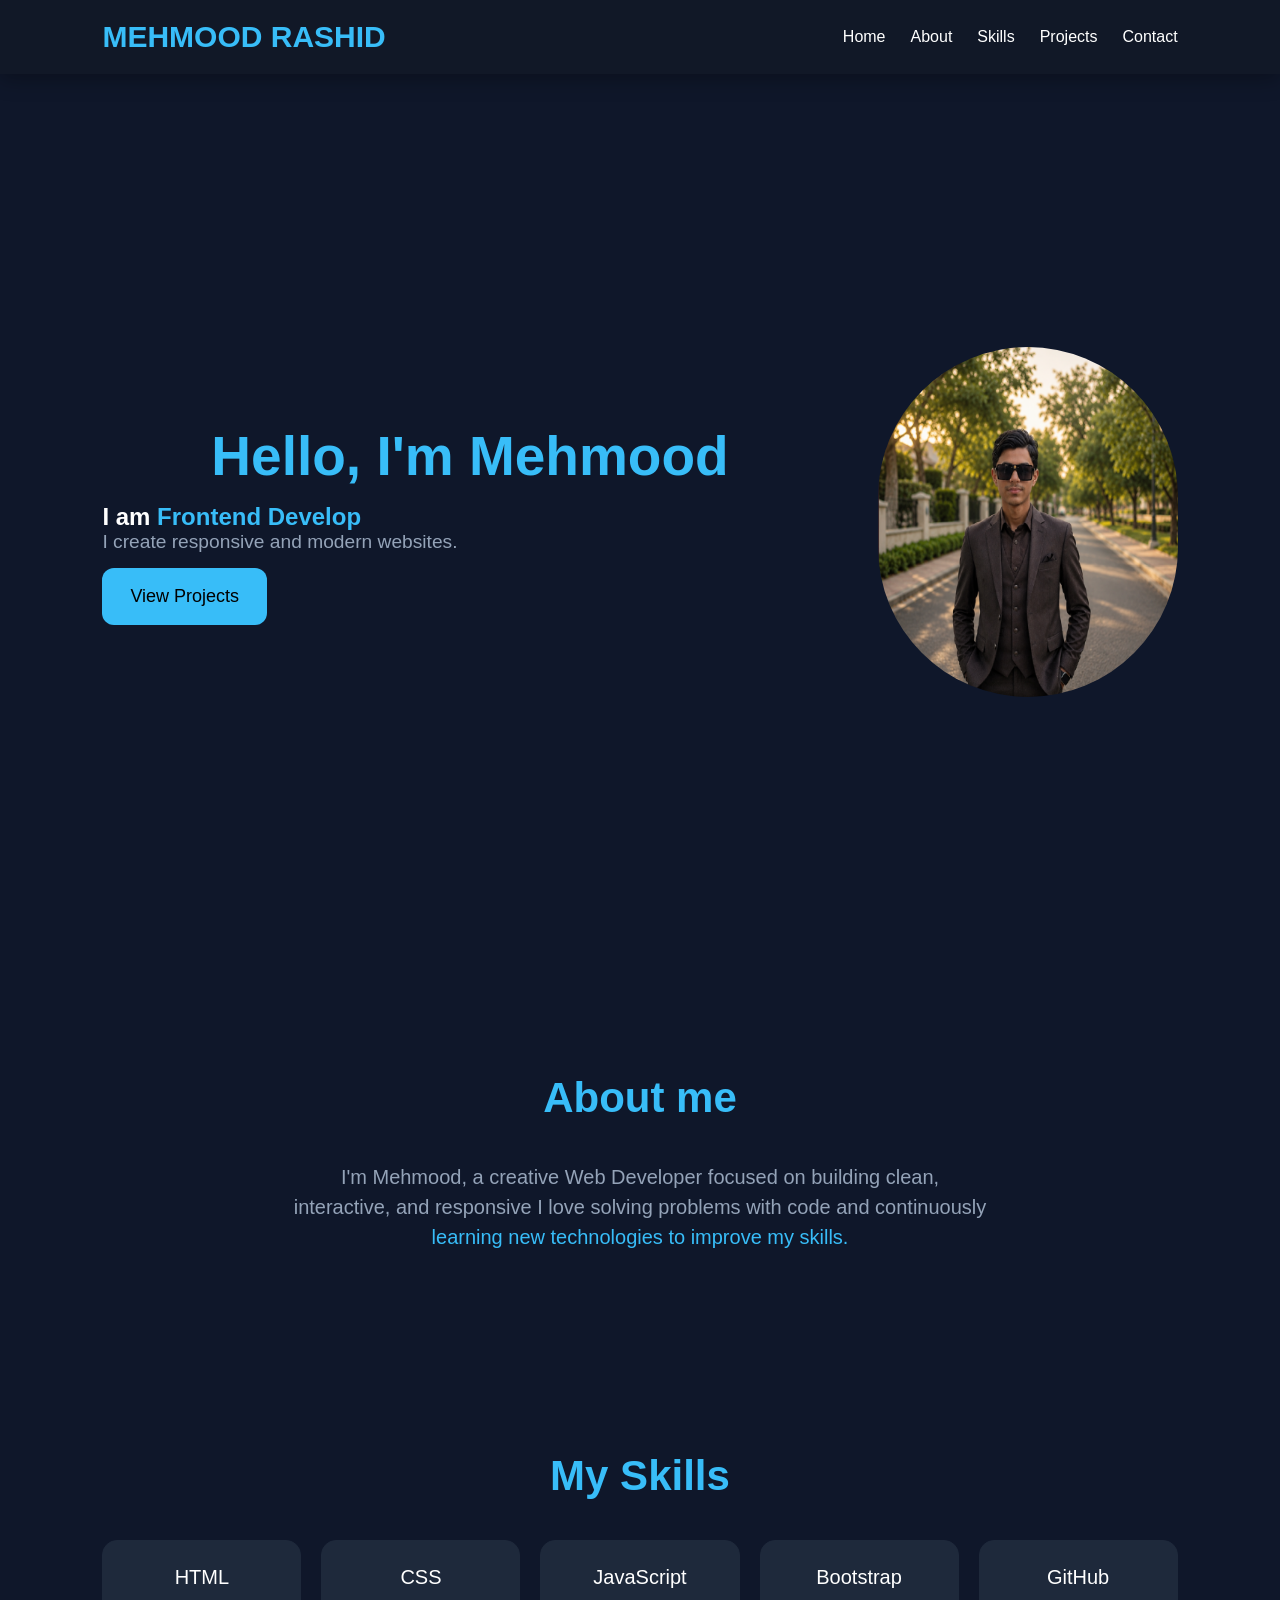
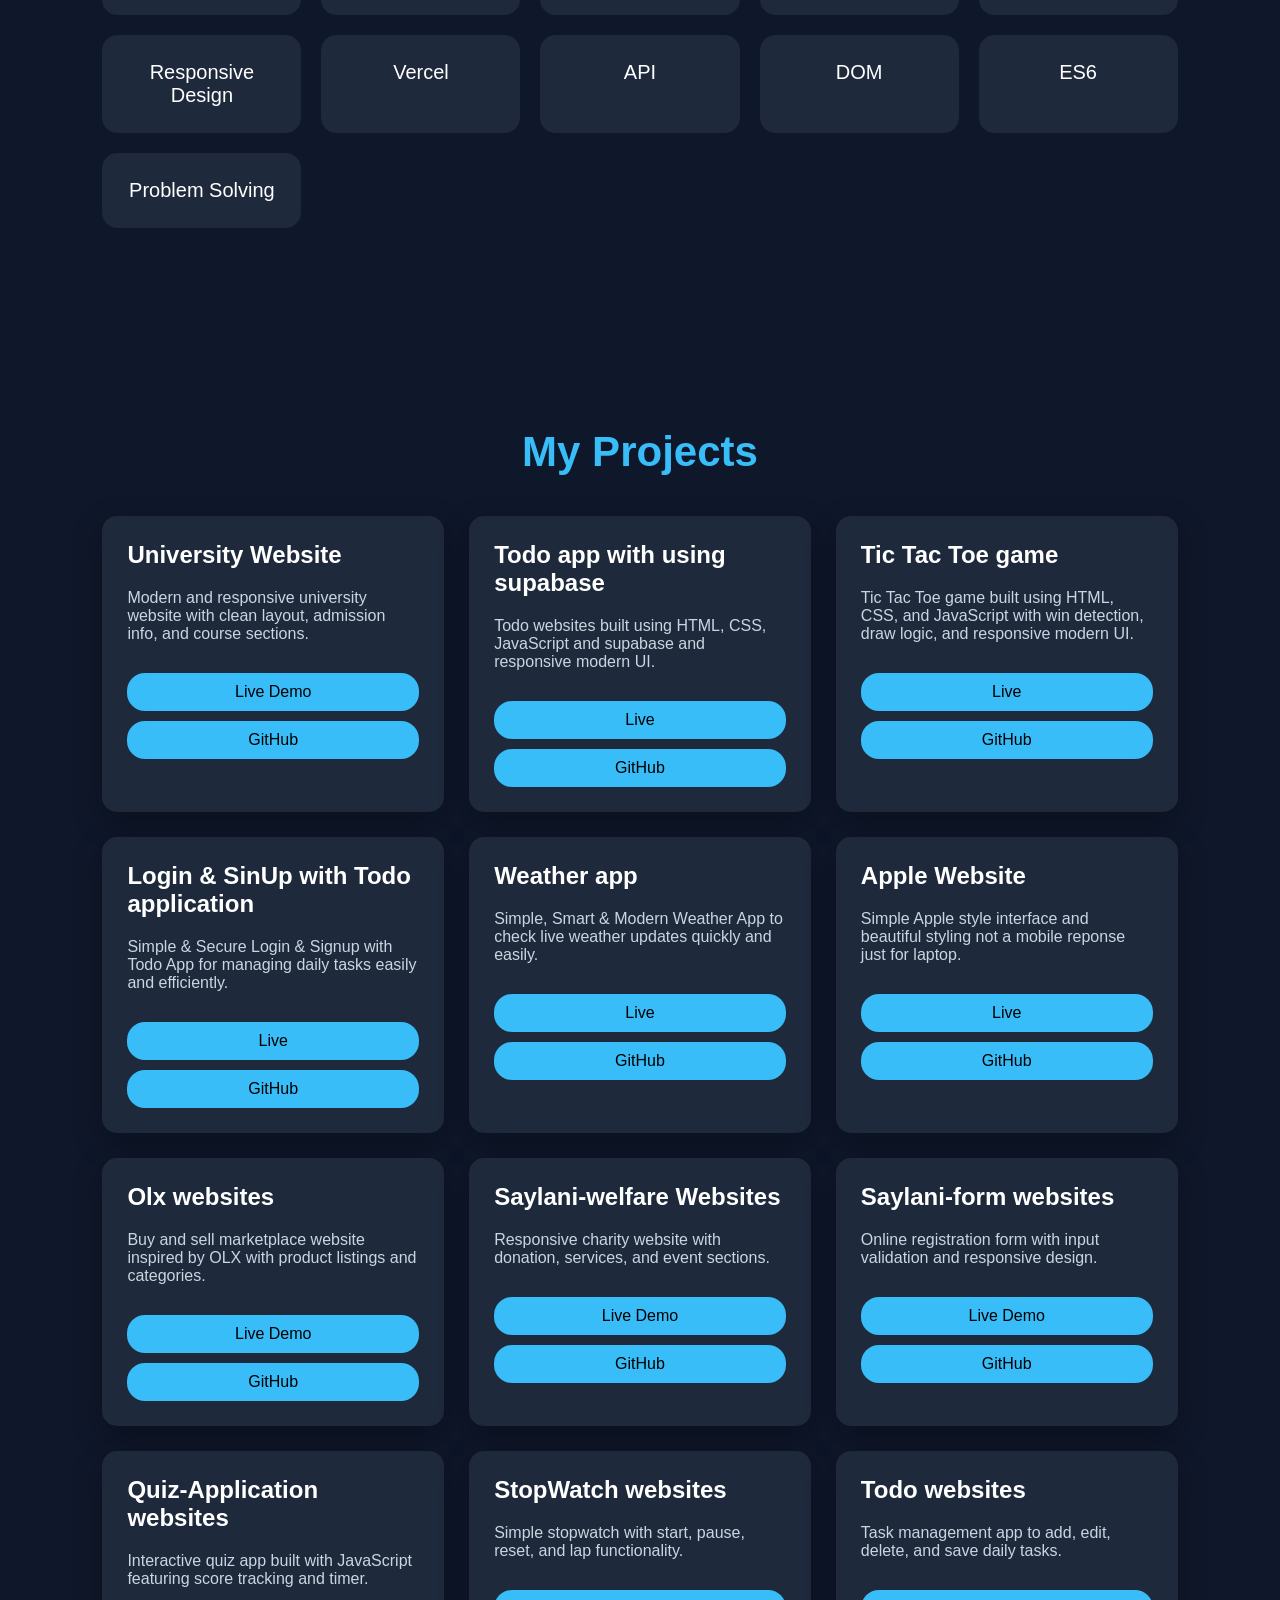
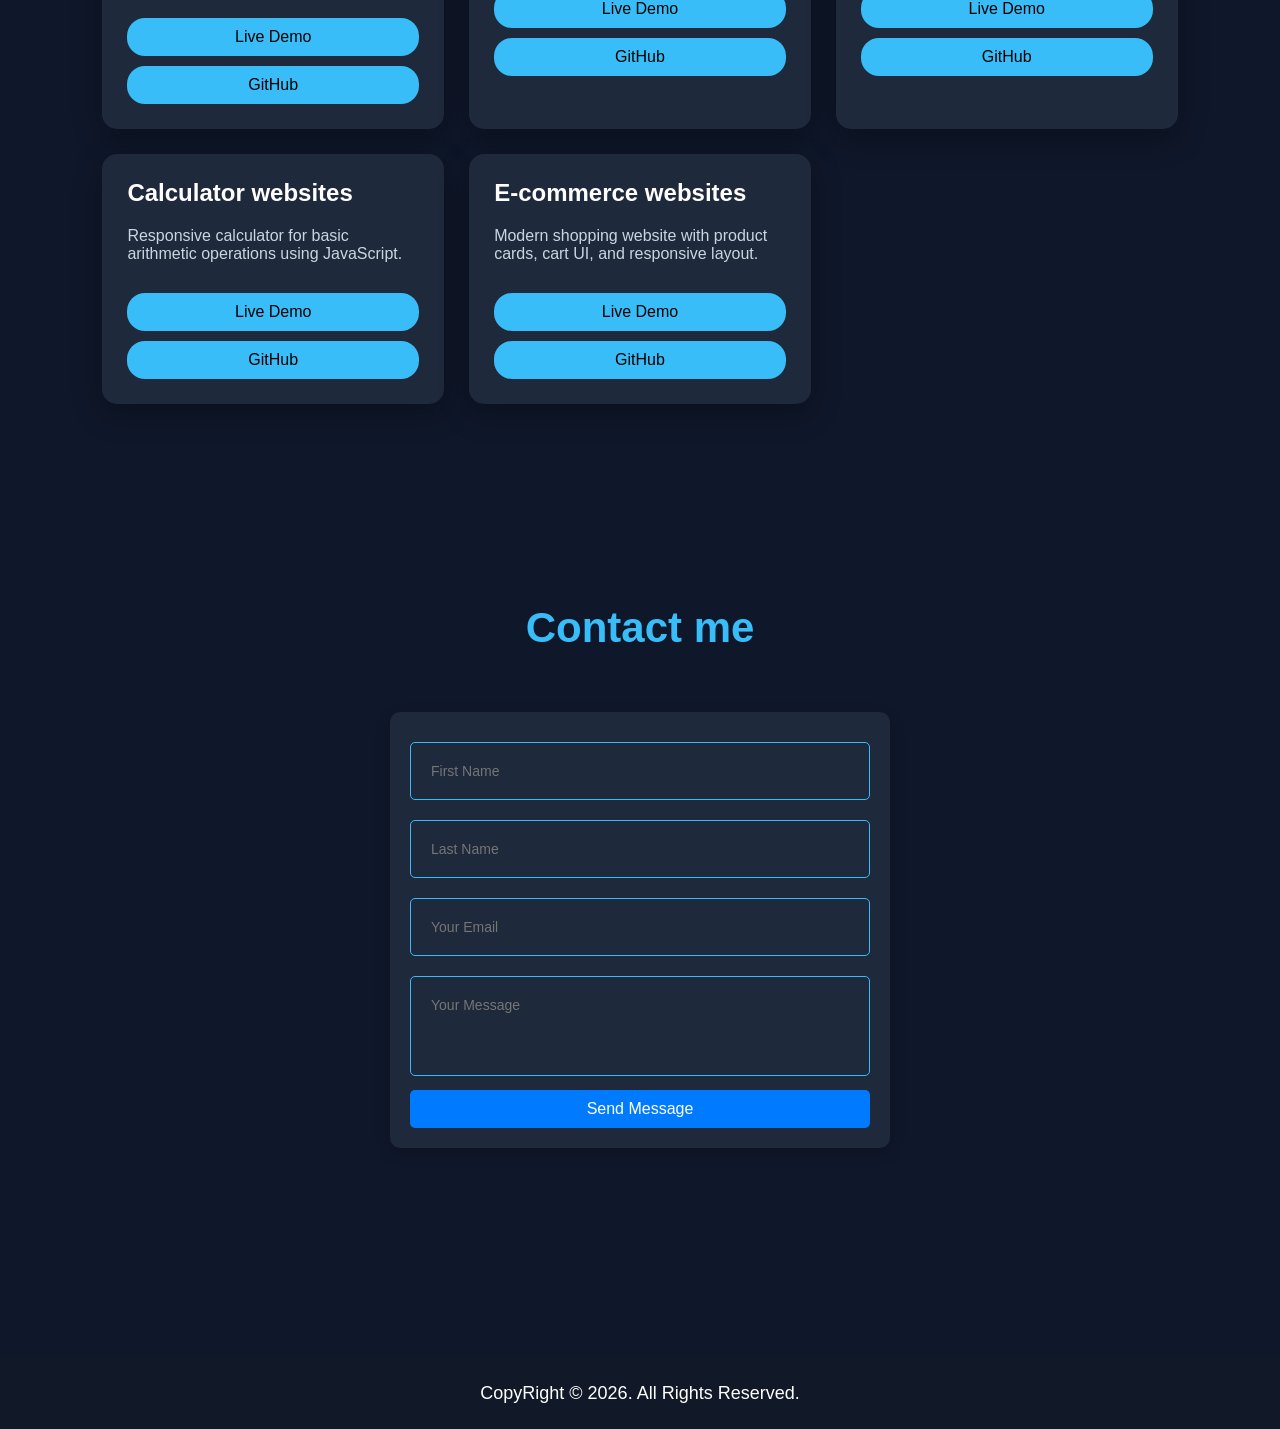
==== commit a4904c44: "updated portfolio" ====
--- a/index.html
+++ b/index.html
@@ -4,9 +4,14 @@
 <head>
     <meta charset="UTF-8">
     <meta name="viewport" content="width=device-width, initial-scale=1.0">
-    <title>Mehmood Portfolio</title>
+    <title>Mehmood Rashid | Frontend Developer Portfolio</title>
+    <meta name="description" content="Mehmood Rashid - Frontend Developer Portfolio | HTML, CSS, JavaScript Projects">
+    <meta name="keywords" content="Frontend Developer, Portfolio, HTML CSS JavaScript, Web Developer Pakistan">
+    <meta name="author" content="Mehmood Rashid">
     <link rel="stylesheet" href="style.css">
+    <link rel="icon" type="image/png" href="./images/ChatGPT Image Jun 16, 2026, 03_56_46 PM.png">
 </head>
+
 
 <body>
 
@@ -20,7 +25,7 @@
             <li><a href="#projects">Projects</a></li>
             <li><a href="#contact">Contact</a></li>
         </ul>
-        <button onclick="toggleMenu()" class="toggelbtn">☰</button>
+        <button class="toggelbtn">☰</button>
 
     </nav>
 
@@ -35,7 +40,7 @@
         </div>
 
         <div class="right">
-            <img src="./images/247036515.png">
+            <img src="./images/247036515.png" alt="Mehmood Rashid profile image">
         </div>
     </section>
 
@@ -76,22 +81,22 @@
                     target="_blank" rel="noopener noreferrer">GitHub</a>
             </div>
 
-   <div class="card">
-                <h2>Todo app with using supabase  </h2>
+            <div class="card">
+                <h2>Todo app with using supabase </h2>
                 <p>Todo websites built using HTML, CSS, JavaScript and supabase and responsive modern UI.
                 </p>
-                <a href="https://supabase-seven-wine.vercel.app/" target="_blank"
-                    rel="noopener noreferrer">Live</a>
-                <a href="https://github.com/mehmoodkhan308/Supabase/tree/master/todo%20app%20with%20supabase" target="_blank"
-                    rel="noopener noreferrer">GitHub</a>
-
-            </div>
-
-
-
-            <div class="card">
-                <h2>Tic Tac Toe game    </h2>
-                <p>Tic Tac Toe game built using HTML, CSS, and JavaScript with win detection, draw logic, and responsive modern UI.
+                <a href="https://supabase-seven-wine.vercel.app/" target="_blank" rel="noopener noreferrer">Live</a>
+                <a href="https://github.com/mehmoodkhan308/Supabase/tree/master/todo%20app%20with%20supabase"
+                    target="_blank" rel="noopener noreferrer">GitHub</a>
+
+            </div>
+
+
+
+            <div class="card">
+                <h2>Tic Tac Toe game </h2>
+                <p>Tic Tac Toe game built using HTML, CSS, and JavaScript with win detection, draw logic, and responsive
+                    modern UI.
                 </p>
                 <a href="https://tic-tac-toe-game-seven-silk.vercel.app/" target="_blank"
                     rel="noopener noreferrer">Live</a>
--- a/style.css
+++ b/style.css
@@ -298,29 +298,57 @@
 
 
 @media(max-width:768px) {
-
-    .navbar ul {
-        position: absolute;
+    nav ul {
+        position: fixed;
         top: 0;
-        right: -260px;
-        width: 200px;
+        right: 0;
+        width: 240px;
         height: 100vh;
         background: #1e293b;
+        display: flex;
         flex-direction: column;
-        padding-top: 40px;
-        gap: 20px;
-        transition: 0.4s ease;
-        z-index: 999;
-        text-align: center;
-    }
-
-    /* when active */
-    .navbar ul.show {
-        right: 0px;
+        justify-content: flex-start;
+        align-items: flex-start;
+        gap: 25px;
+        padding: 100px 30px;
+        transform: translateX(100%);
+        transition: transform 0.3s ease-in-out;
+        z-index: 9999;
+        box-shadow: -5px 0 15px rgba(0, 0, 0, 0.5);
+    }
+
+    nav ul.show {
+        transform: translateX(0);
+    }
+
+    nav ul li {
+        width: 100%;
+    }
+
+    nav ul li a {
+        display: block;
+        width: 100%;
+        font-size: 20px;
     }
 
     .toggelbtn {
         display: block;
-        z-index: 1000;
+        z-index: 10000;
+    }
+
+    .hero {
+        text-align: center;
+        justify-content: center;
+        padding-top: 120px;
+        flex-direction: column-reverse;
+
+        .left h1 {
+            font-size: 36px;
+        }
+
+        .right img {
+            width: 250px;
+            height: 250px;
+        }
     }
 }
